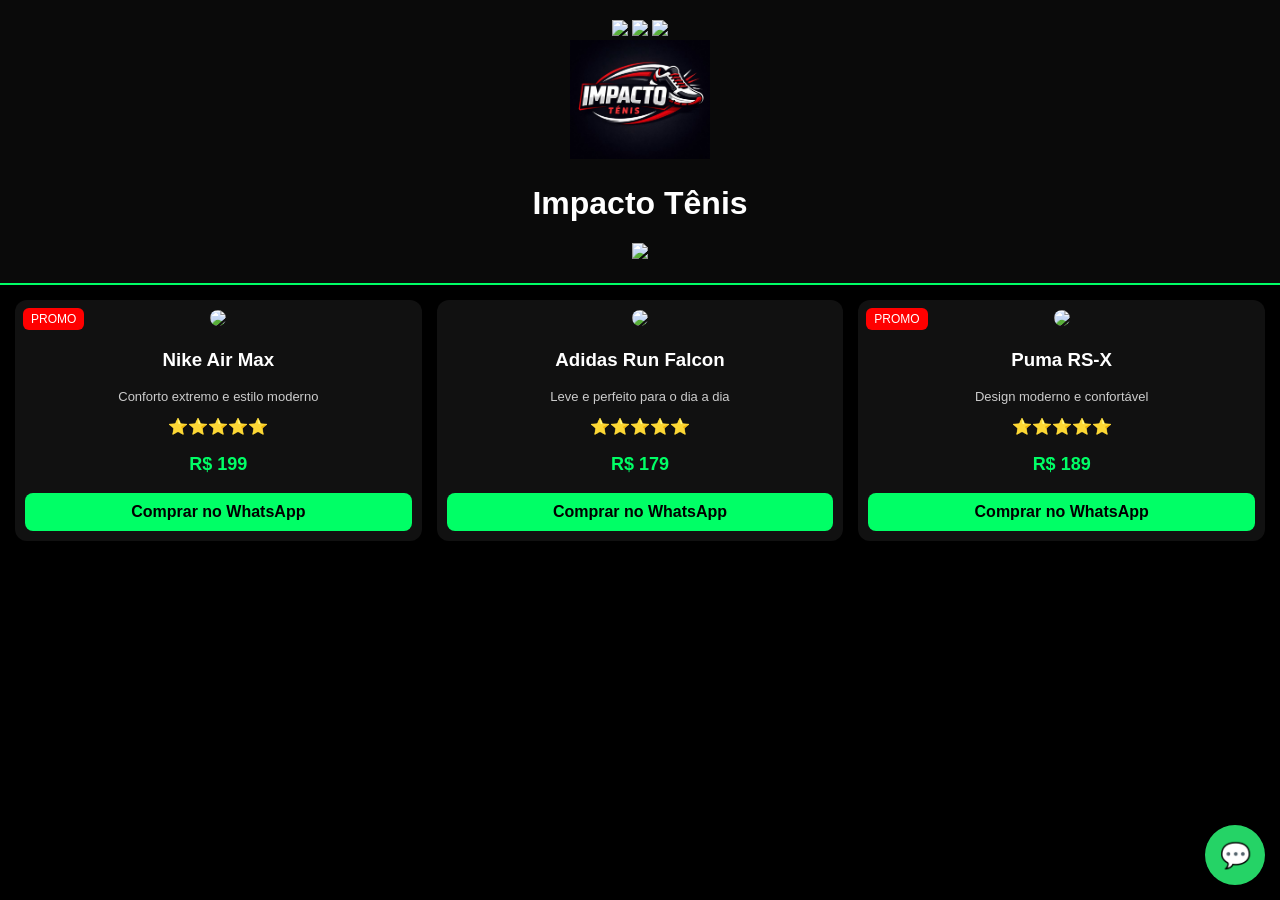
==== index.html @ 0b1a4786 "Update banner to mini-banner with smaller images Replaced the main banner with a mini-banner contain" ====
<!DOCTYPE html>
<html lang="pt-br">
<head>
<meta charset="UTF-8">
<meta name="viewport" content="width=device-width, initial-scale=1.0">
<title>Impacto Tênis</title>

<style>

body{
margin:0;
font-family:Arial;
color:white;
background:#000;
}

/* FUNDO COM TENIS */
body::before{
content:"";
position:fixed;
width:100%;
height:100%;
background:url("https://images.unsplash.com/photo-1542291026-7eec264c27ff?auto=format&fit=crop&w=1000&q=60") center/cover;
opacity:0.08;
z-index:-1;
}

/* TOPO */
header{
text-align:center;
padding:20px;
background:#0a0a0a;
border-bottom:2px solid #00ff66;
}

/* LOGO */
.logo{
width:140px;
}

/* INSTAGRAM */
.insta{
margin-top:10px;
}

.insta img{
width:30px;
}

/* GRID */
.grid{
display:grid;
grid-template-columns:repeat(auto-fit,minmax(180px,1fr));
gap:15px;
padding:15px;
}

/* CARD */
.card{
background:#111;
border-radius:12px;
padding:10px;
text-align:center;
transition:0.3s;
position:relative;
}

.card:hover{
transform:scale(1.05);
}

/* PROMO */
.promo{
position:absolute;
top:8px;
left:8px;
background:red;
padding:4px 8px;
font-size:12px;
border-radius:6px;
}

/* IMG */
.card img{
width:100%;
border-radius:10px;
}

/* TEXTO */
.desc{
font-size:13px;
color:#ccc;
}

.estrelas{
color:gold;
margin:5px 0;
}

.preco{
font-size:18px;
color:#00ff66;
font-weight:bold;
}

/* BOTÃO */
.btn{
display:block;
margin-top:8px;
padding:10px;
background:#00ff66;
color:black;
text-decoration:none;
border-radius:8px;
font-weight:bold;
}

/* WHATSAPP */
.whats{
position:fixed;
bottom:15px;
right:15px;
background:#25D366;
width:60px;
height:60px;
border-radius:50%;
display:flex;
align-items:center;
justify-content:center;
font-size:25px;
text-decoration:none;
}

</style>
</head>

<body>

<header>
<div class="mini-banner">
  <div class="mini-slides">
    <img src="https://images.unsplash.com/photo-1542291026-7eec264c27ff?auto=format&fit=crop&w=800&q=60">
    <img src="https://images.unsplash.com/photo-1600185365483-26d7a4cc7519?auto=format&fit=crop&w=800&q=60">
    <img src="https://images.unsplash.com/photo-1593032465171-8c3b5b2c1d65?auto=format&fit=crop&w=800&q=60">
  </div>
</div>
<img src="logo.png" class="logo">

<h1>Impacto Tênis</h1>

<div class="insta">
<a href="https://instagram.com/edcasaoficial" target="_blank">
<img src="https://cdn-icons-png.flaticon.com/512/2111/2111463.png">
</a>
</div>

</header>

<div class="grid" id="produtos"></div>

<a class="whats" href="https://wa.me/5511979904099" target="_blank">💬</a>

<script>

let lista = [

{
nome:"Nike Air Max",
preco:199,
desc:"Conforto extremo e estilo moderno",
img:"https://images.unsplash.com/photo-1542291026-7eec264c27ff?auto=format&fit=crop&w=500&q=60",
promo:true
},

{
nome:"Adidas Run Falcon",
preco:179,
desc:"Leve e perfeito para o dia a dia",
img:"https://images.unsplash.com/photo-1600185365483-26d7a4cc7519?auto=format&fit=crop&w=500&q=60",
promo:false
},

{
nome:"Puma RS-X",
preco:189,
desc:"Design moderno e confortável",
img:"https://images.unsplash.com/photo-1593032465171-8c3b5b2c1d65?auto=format&fit=crop&w=500&q=60",
promo:true
}

];

let container = document.getElementById("produtos");

function mostrar(){
container.innerHTML="";

lista.forEach(p=>{
container.innerHTML+=`
<div class="card">

${p.promo ? '<div class="promo">PROMO</div>' : ''}

<img src="${p.img}">

<h3>${p.nome}</h3>

<p class="desc">${p.desc}</p>

<div class="estrelas">⭐⭐⭐⭐⭐</div>

<p class="preco">R$ ${p.preco}</p>

<a class="btn" target="_blank"
href="https://wa.me/5511979904099?text=Quero%20esse%20${p.nome}">
Comprar no WhatsApp
</a>

</div>`;
});
}

mostrar();

</script>

</body>
</html>
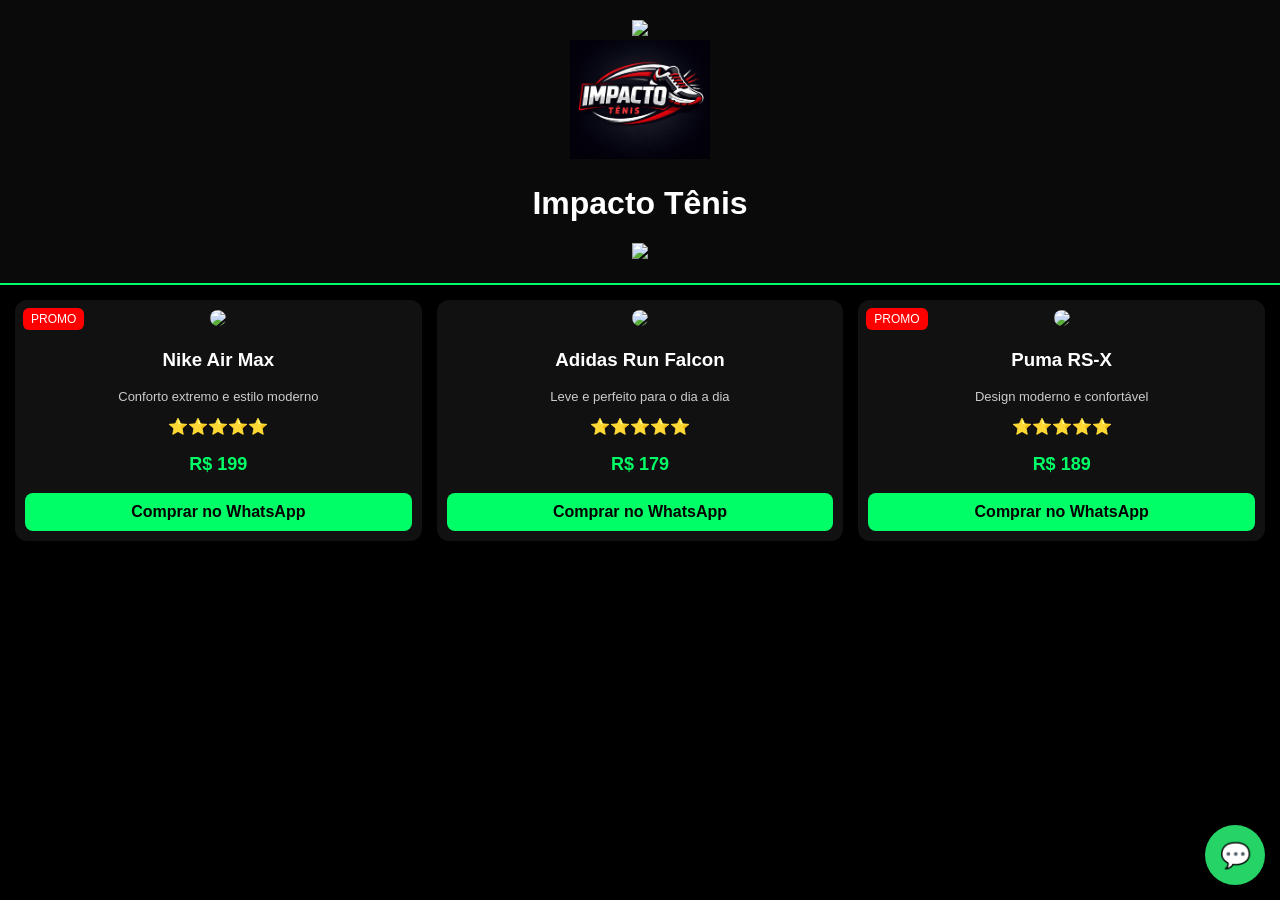
==== commit 5506c56c: "Remove images from mini-slides in index.html Removed two image elements from the mini-slides section" ====
--- a/index.html
+++ b/index.html
@@ -140,8 +140,7 @@
 <div class="mini-banner">
   <div class="mini-slides">
     <img src="https://images.unsplash.com/photo-1542291026-7eec264c27ff?auto=format&fit=crop&w=800&q=60">
-    <img src="https://images.unsplash.com/photo-1600185365483-26d7a4cc7519?auto=format&fit=crop&w=800&q=60">
-    <img src="https://images.unsplash.com/photo-1593032465171-8c3b5b2c1d65?auto=format&fit=crop&w=800&q=60">
+   
   </div>
 </div>
 <img src="logo.png" class="logo">
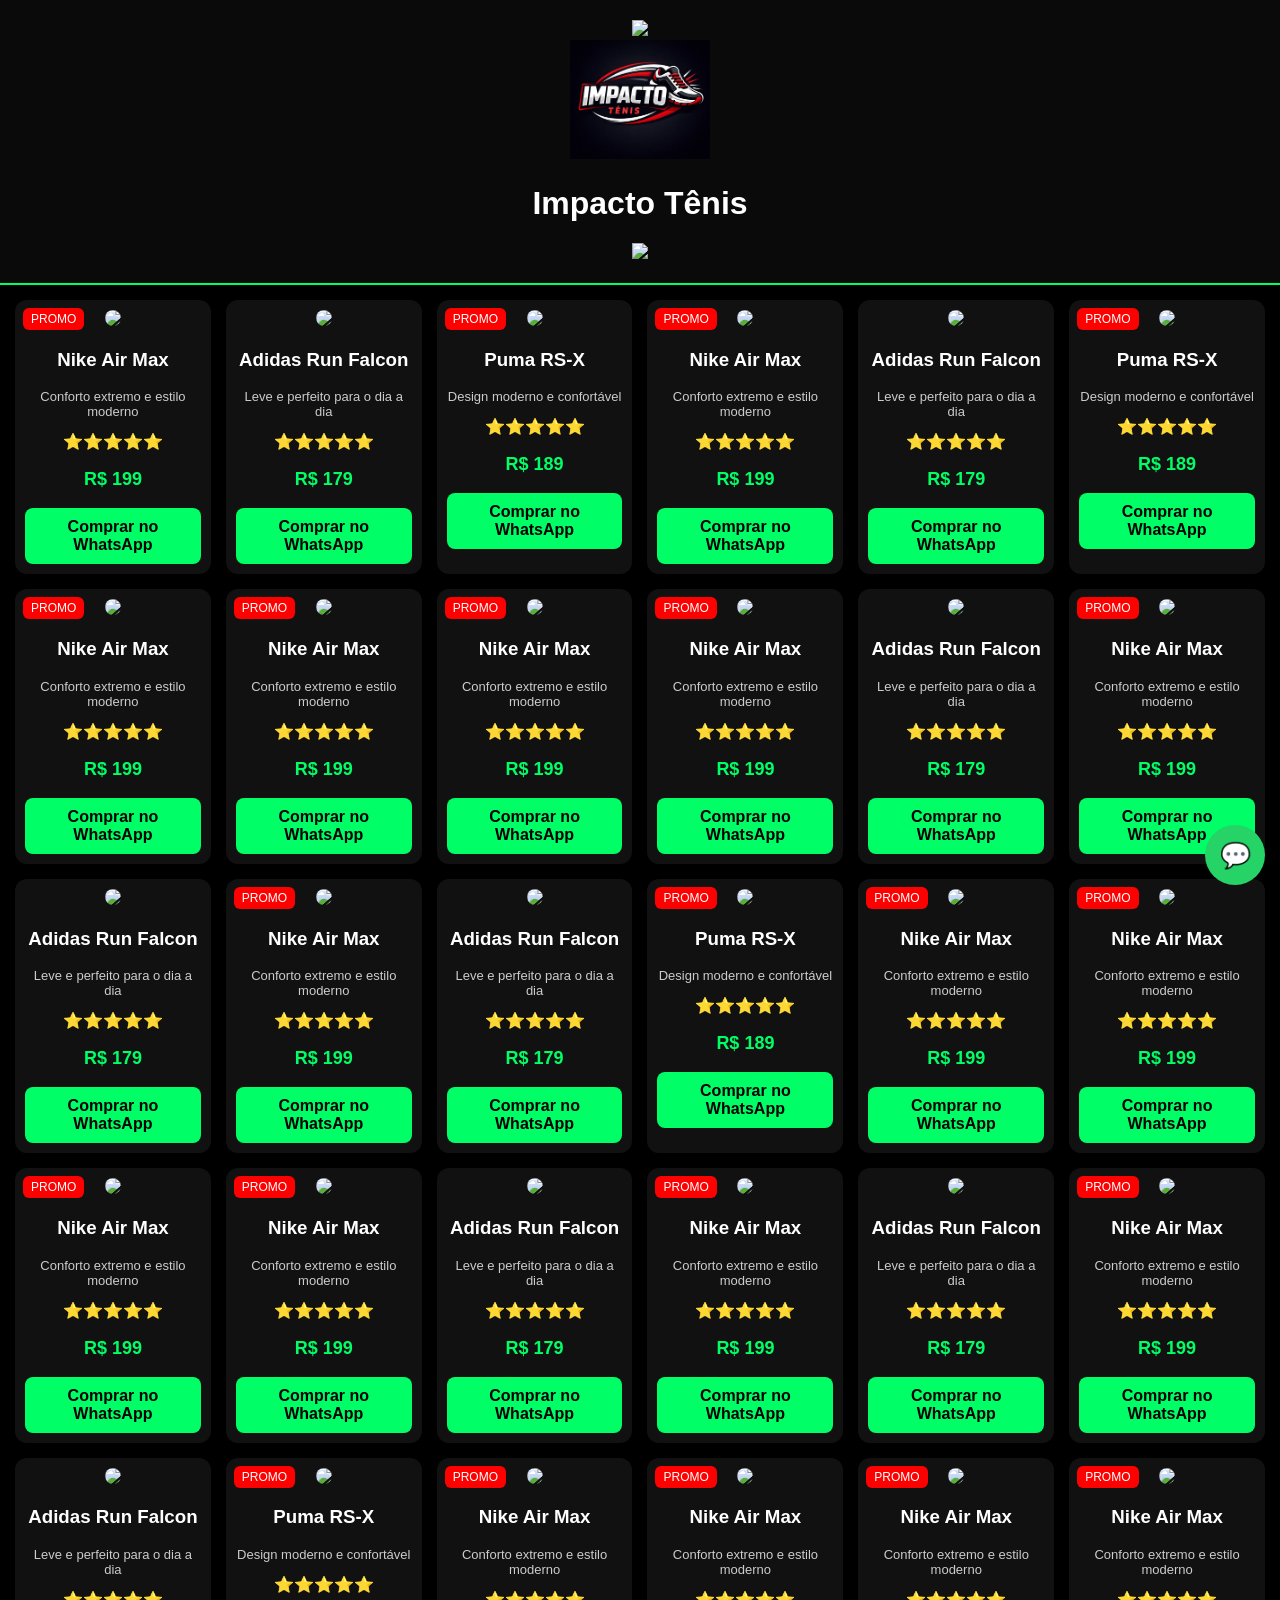
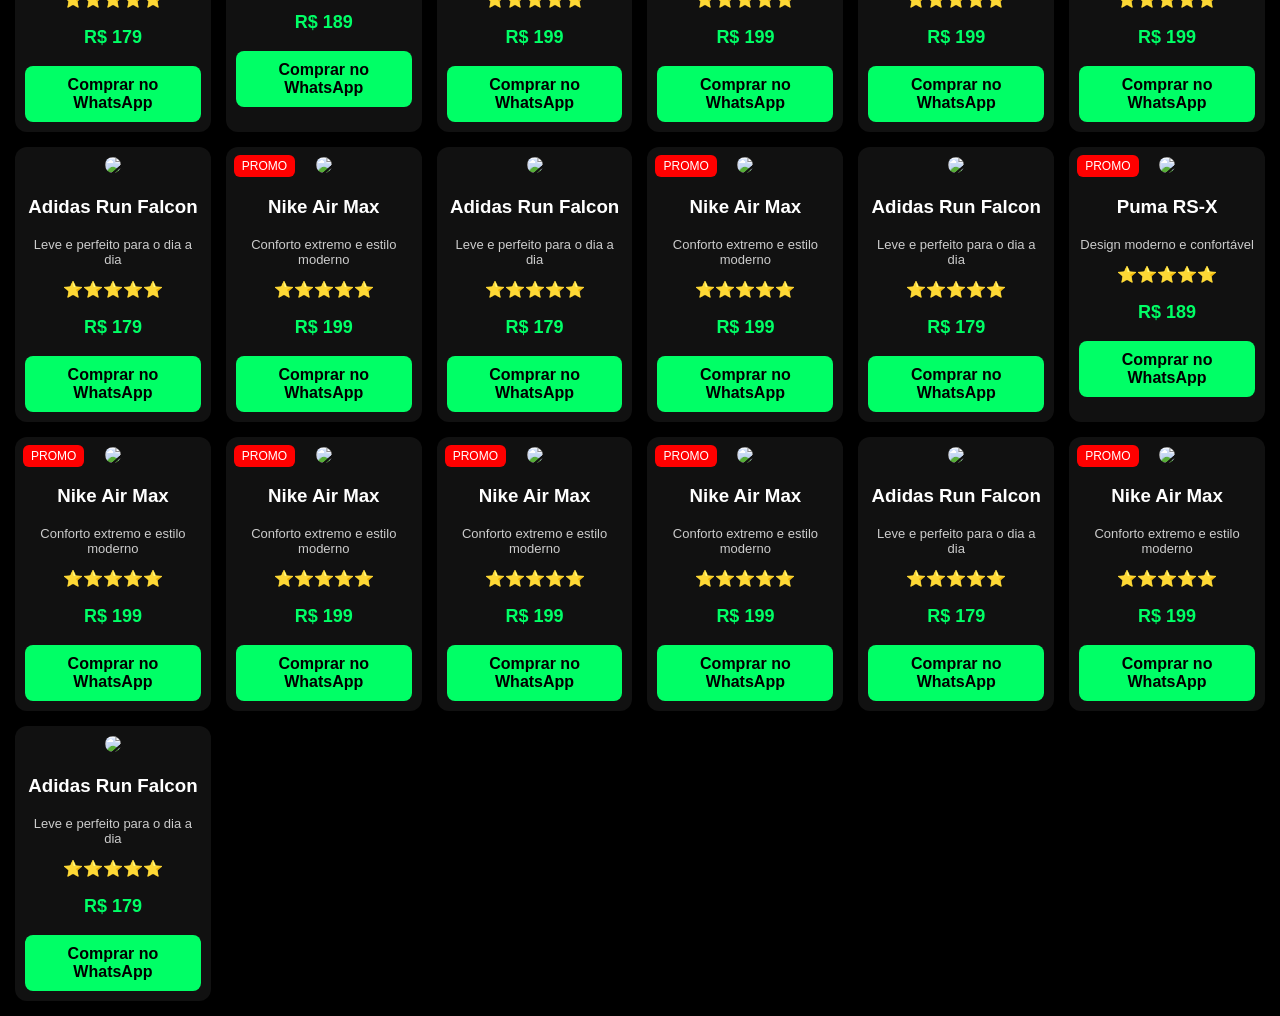
==== commit 3027c2f7: "Add product entries to index.html Added multiple product entries with details including name, price," ====
--- a/index.html
+++ b/index.html
@@ -139,7 +139,7 @@
 <header>
 <div class="mini-banner">
   <div class="mini-slides">
-    <img src="https://images.unsplash.com/photo-1542291026-7eec264c27ff?auto=format&fit=crop&w=800&q=60">
+    <img src="https://encrypted-tbn0.gstatic.com/images?q=tbn:ANd9GcRzHFA0eIzZxKmhaFZwF5v8zHjQCPtJL89_1g&s">
    
   </div>
 </div>
@@ -185,7 +185,327 @@
 desc:"Design moderno e confortável",
 img:"https://images.unsplash.com/photo-1593032465171-8c3b5b2c1d65?auto=format&fit=crop&w=500&q=60",
 promo:true
-}
+},
+
+  {
+nome:"Nike Air Max",
+preco:199,
+desc:"Conforto extremo e estilo moderno",
+img:"https://images.unsplash.com/photo-1542291026-7eec264c27ff?auto=format&fit=crop&w=500&q=60",
+promo:true
+},
+
+{
+nome:"Adidas Run Falcon",
+preco:179,
+desc:"Leve e perfeito para o dia a dia",
+img:"https://images.unsplash.com/photo-1600185365483-26d7a4cc7519?auto=format&fit=crop&w=500&q=60",
+promo:false
+},
+
+{
+nome:"Puma RS-X",
+preco:189,
+desc:"Design moderno e confortável",
+img:"https://images.unsplash.com/photo-1593032465171-8c3b5b2c1d65?auto=format&fit=crop&w=500&q=60",
+promo:true
+},
+
+{
+nome:"Nike Air Max",
+preco:199,
+desc:"Conforto extremo e estilo moderno",
+img:"https://images.unsplash.com/photo-1542291026-7eec264c27ff?auto=format&fit=crop&w=500&q=60",
+promo:true
+},
+
+{
+nome:"Nike Air Max",
+preco:199,
+desc:"Conforto extremo e estilo moderno",
+img:"https://images.unsplash.com/photo-1542291026-7eec264c27ff?auto=format&fit=crop&w=500&q=60",
+promo:true
+},
+
+{
+nome:"Nike Air Max",
+preco:199,
+desc:"Conforto extremo e estilo moderno",
+img:"https://images.unsplash.com/photo-1542291026-7eec264c27ff?auto=format&fit=crop&w=500&q=60",
+promo:true
+},
+
+{
+nome:"Nike Air Max",
+preco:199,
+desc:"Conforto extremo e estilo moderno",
+img:"https://images.unsplash.com/photo-1542291026-7eec264c27ff?auto=format&fit=crop&w=500&q=60",
+promo:true
+},
+
+{
+nome:"Adidas Run Falcon",
+preco:179,
+desc:"Leve e perfeito para o dia a dia",
+img:"https://images.unsplash.com/photo-1600185365483-26d7a4cc7519?auto=format&fit=crop&w=500&q=60",
+promo:false
+},
+
+{
+nome:"Nike Air Max",
+preco:199,
+desc:"Conforto extremo e estilo moderno",
+img:"https://images.unsplash.com/photo-1542291026-7eec264c27ff?auto=format&fit=crop&w=500&q=60",
+promo:true
+},
+
+{
+nome:"Adidas Run Falcon",
+preco:179,
+desc:"Leve e perfeito para o dia a dia",
+img:"https://images.unsplash.com/photo-1600185365483-26d7a4cc7519?auto=format&fit=crop&w=500&q=60",
+promo:false
+},
+
+{
+nome:"Nike Air Max",
+preco:199,
+desc:"Conforto extremo e estilo moderno",
+img:"https://images.unsplash.com/photo-1542291026-7eec264c27ff?auto=format&fit=crop&w=500&q=60",
+promo:true
+},
+
+{
+nome:"Adidas Run Falcon",
+preco:179,
+desc:"Leve e perfeito para o dia a dia",
+img:"https://images.unsplash.com/photo-1600185365483-26d7a4cc7519?auto=format&fit=crop&w=500&q=60",
+promo:false
+},
+
+{
+nome:"Puma RS-X",
+preco:189,
+desc:"Design moderno e confortável",
+img:"https://images.unsplash.com/photo-1593032465171-8c3b5b2c1d65?auto=format&fit=crop&w=500&q=60",
+promo:true
+},
+
+{
+nome:"Nike Air Max",
+preco:199,
+desc:"Conforto extremo e estilo moderno",
+img:"https://images.unsplash.com/photo-1542291026-7eec264c27ff?auto=format&fit=crop&w=500&q=60",
+promo:true
+},
+
+{
+nome:"Nike Air Max",
+preco:199,
+desc:"Conforto extremo e estilo moderno",
+img:"https://images.unsplash.com/photo-1542291026-7eec264c27ff?auto=format&fit=crop&w=500&q=60",
+promo:true
+},
+
+{
+nome:"Nike Air Max",
+preco:199,
+desc:"Conforto extremo e estilo moderno",
+img:"https://images.unsplash.com/photo-1542291026-7eec264c27ff?auto=format&fit=crop&w=500&q=60",
+promo:true
+},
+
+{
+nome:"Nike Air Max",
+preco:199,
+desc:"Conforto extremo e estilo moderno",
+img:"https://images.unsplash.com/photo-1542291026-7eec264c27ff?auto=format&fit=crop&w=500&q=60",
+promo:true
+},
+
+{
+nome:"Adidas Run Falcon",
+preco:179,
+desc:"Leve e perfeito para o dia a dia",
+img:"https://images.unsplash.com/photo-1600185365483-26d7a4cc7519?auto=format&fit=crop&w=500&q=60",
+promo:false
+},
+
+{
+nome:"Nike Air Max",
+preco:199,
+desc:"Conforto extremo e estilo moderno",
+img:"https://images.unsplash.com/photo-1542291026-7eec264c27ff?auto=format&fit=crop&w=500&q=60",
+promo:true
+},
+
+{
+nome:"Adidas Run Falcon",
+preco:179,
+desc:"Leve e perfeito para o dia a dia",
+img:"https://images.unsplash.com/photo-1600185365483-26d7a4cc7519?auto=format&fit=crop&w=500&q=60",
+promo:false
+},
+
+{
+nome:"Nike Air Max",
+preco:199,
+desc:"Conforto extremo e estilo moderno",
+img:"https://images.unsplash.com/photo-1542291026-7eec264c27ff?auto=format&fit=crop&w=500&q=60",
+promo:true
+},
+
+{
+nome:"Adidas Run Falcon",
+preco:179,
+desc:"Leve e perfeito para o dia a dia",
+img:"https://images.unsplash.com/photo-1600185365483-26d7a4cc7519?auto=format&fit=crop&w=500&q=60",
+promo:false
+},
+
+{
+nome:"Puma RS-X",
+preco:189,
+desc:"Design moderno e confortável",
+img:"https://images.unsplash.com/photo-1593032465171-8c3b5b2c1d65?auto=format&fit=crop&w=500&q=60",
+promo:true
+},
+
+{
+nome:"Nike Air Max",
+preco:199,
+desc:"Conforto extremo e estilo moderno",
+img:"https://images.unsplash.com/photo-1542291026-7eec264c27ff?auto=format&fit=crop&w=500&q=60",
+promo:true
+},
+
+{
+nome:"Nike Air Max",
+preco:199,
+desc:"Conforto extremo e estilo moderno",
+img:"https://images.unsplash.com/photo-1542291026-7eec264c27ff?auto=format&fit=crop&w=500&q=60",
+promo:true
+},
+
+{
+nome:"Nike Air Max",
+preco:199,
+desc:"Conforto extremo e estilo moderno",
+img:"https://images.unsplash.com/photo-1542291026-7eec264c27ff?auto=format&fit=crop&w=500&q=60",
+promo:true
+},
+
+{
+nome:"Nike Air Max",
+preco:199,
+desc:"Conforto extremo e estilo moderno",
+img:"https://images.unsplash.com/photo-1542291026-7eec264c27ff?auto=format&fit=crop&w=500&q=60",
+promo:true
+},
+
+{
+nome:"Adidas Run Falcon",
+preco:179,
+desc:"Leve e perfeito para o dia a dia",
+img:"https://images.unsplash.com/photo-1600185365483-26d7a4cc7519?auto=format&fit=crop&w=500&q=60",
+promo:false
+},
+
+{
+nome:"Nike Air Max",
+preco:199,
+desc:"Conforto extremo e estilo moderno",
+img:"https://images.unsplash.com/photo-1542291026-7eec264c27ff?auto=format&fit=crop&w=500&q=60",
+promo:true
+},
+
+{
+nome:"Adidas Run Falcon",
+preco:179,
+desc:"Leve e perfeito para o dia a dia",
+img:"https://images.unsplash.com/photo-1600185365483-26d7a4cc7519?auto=format&fit=crop&w=500&q=60",
+promo:false
+},
+
+{
+nome:"Nike Air Max",
+preco:199,
+desc:"Conforto extremo e estilo moderno",
+img:"https://images.unsplash.com/photo-1542291026-7eec264c27ff?auto=format&fit=crop&w=500&q=60",
+promo:true
+},
+
+{
+nome:"Adidas Run Falcon",
+preco:179,
+desc:"Leve e perfeito para o dia a dia",
+img:"https://images.unsplash.com/photo-1600185365483-26d7a4cc7519?auto=format&fit=crop&w=500&q=60",
+promo:false
+},
+
+{
+nome:"Puma RS-X",
+preco:189,
+desc:"Design moderno e confortável",
+img:"https://images.unsplash.com/photo-1593032465171-8c3b5b2c1d65?auto=format&fit=crop&w=500&q=60",
+promo:true
+},
+
+{
+nome:"Nike Air Max",
+preco:199,
+desc:"Conforto extremo e estilo moderno",
+img:"https://images.unsplash.com/photo-1542291026-7eec264c27ff?auto=format&fit=crop&w=500&q=60",
+promo:true
+},
+
+{
+nome:"Nike Air Max",
+preco:199,
+desc:"Conforto extremo e estilo moderno",
+img:"https://images.unsplash.com/photo-1542291026-7eec264c27ff?auto=format&fit=crop&w=500&q=60",
+promo:true
+},
+
+{
+nome:"Nike Air Max",
+preco:199,
+desc:"Conforto extremo e estilo moderno",
+img:"https://images.unsplash.com/photo-1542291026-7eec264c27ff?auto=format&fit=crop&w=500&q=60",
+promo:true
+},
+
+{
+nome:"Nike Air Max",
+preco:199,
+desc:"Conforto extremo e estilo moderno",
+img:"https://images.unsplash.com/photo-1542291026-7eec264c27ff?auto=format&fit=crop&w=500&q=60",
+promo:true
+},
+
+{
+nome:"Adidas Run Falcon",
+preco:179,
+desc:"Leve e perfeito para o dia a dia",
+img:"https://images.unsplash.com/photo-1600185365483-26d7a4cc7519?auto=format&fit=crop&w=500&q=60",
+promo:false
+},
+
+{
+nome:"Nike Air Max",
+preco:199,
+desc:"Conforto extremo e estilo moderno",
+img:"https://images.unsplash.com/photo-1542291026-7eec264c27ff?auto=format&fit=crop&w=500&q=60",
+promo:true
+},
+
+{
+nome:"Adidas Run Falcon",
+preco:179,
+desc:"Leve e perfeito para o dia a dia",
+img:"https://images.unsplash.com/photo-1600185365483-26d7a4cc7519?auto=format&fit=crop&w=500&q=60",
+promo:false
+},
 
 ];
 
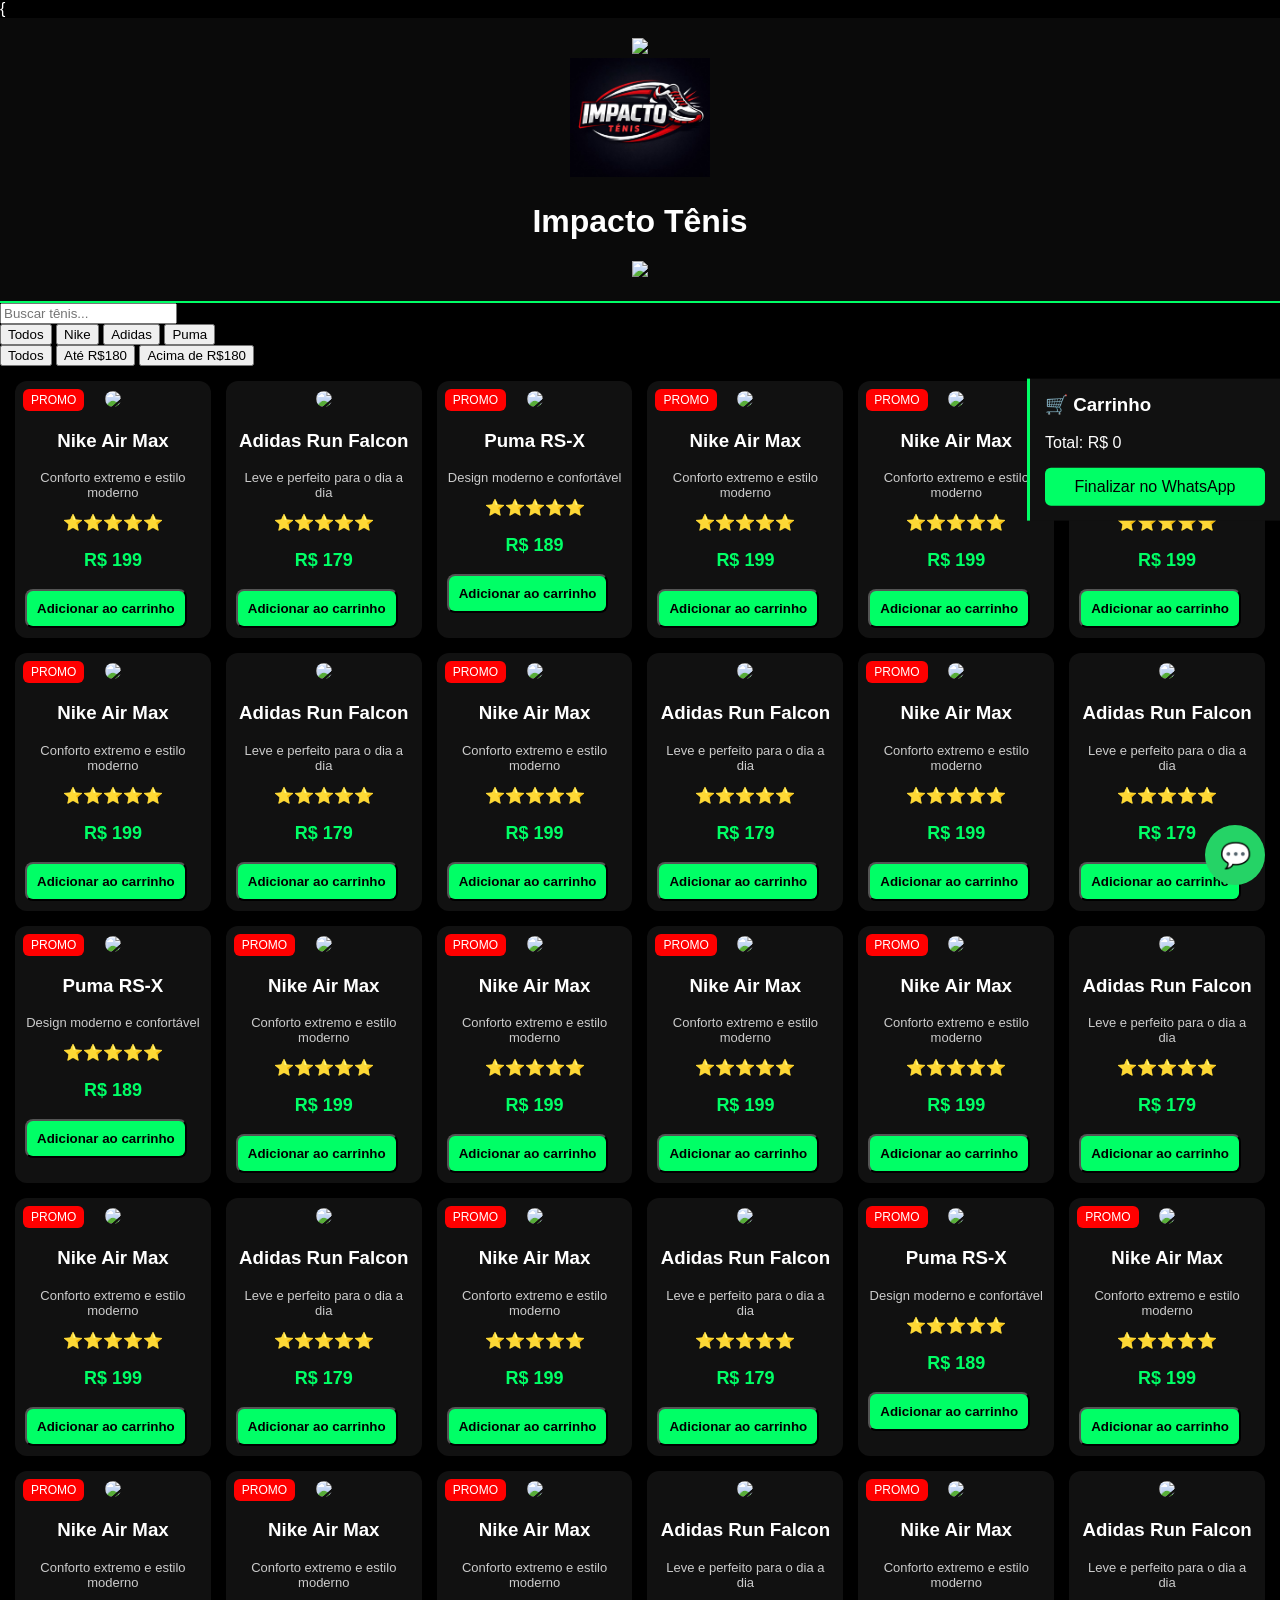
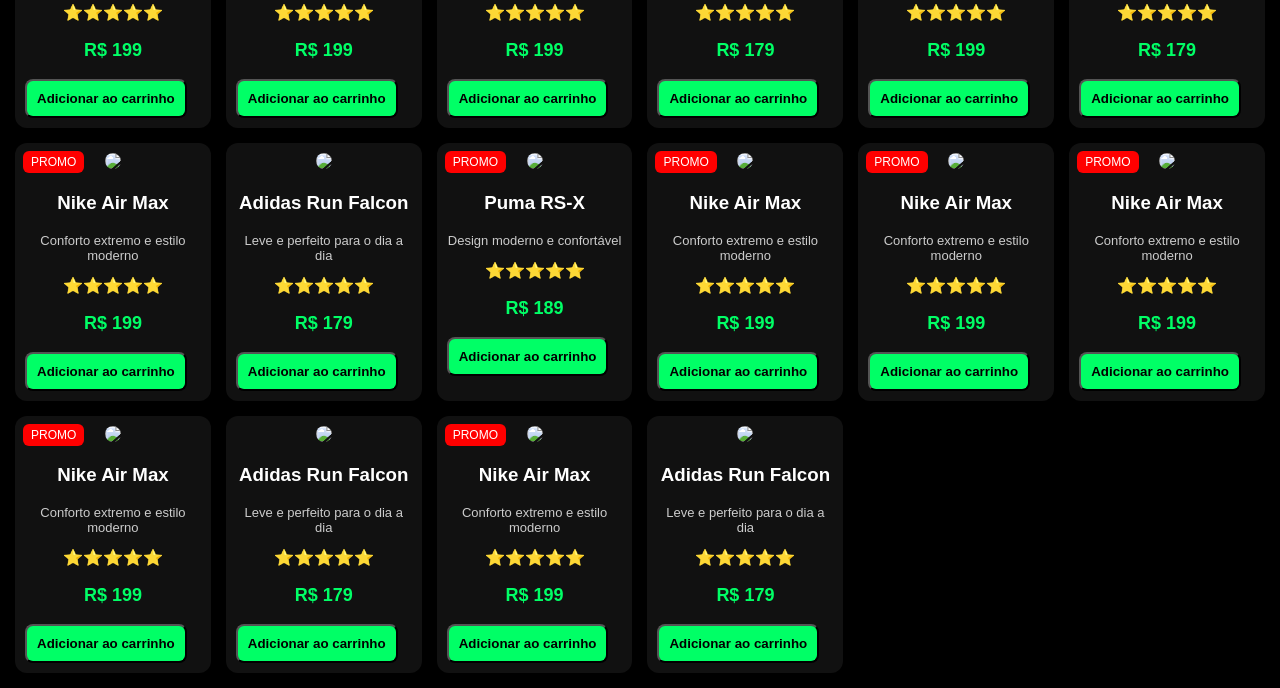
==== commit f38fc92b: "Add shopping cart functionality to index.html" ====
--- a/index.html
+++ b/index.html
@@ -6,7 +6,81 @@
 <title>Impacto Tênis</title>
 
 <style>
-
+.carrinho{
+position:fixed;
+top:50%;
+right:0;
+transform:translateY(-50%);
+background:#111;
+padding:15px;
+width:220px;
+border-left:3px solid #00ff66;
+}
+
+.carrinho h3{
+margin-top:0;
+}
+
+.item{
+display:flex;
+justify-content:space-between;
+font-size:14px;
+margin:5px 0;
+}
+
+.item button{
+background:red;
+border:none;
+color:white;
+cursor:pointer;
+}
+
+#finalizar{
+display:block;
+margin-top:10px;
+background:#00ff66;
+color:black;
+padding:10px;
+text-align:center;
+text-decoration:none;
+border-radius:6px;
+}
+⚙️ JAVASCRIPT (cola no final do <script>)
+let carrinho = [];
+
+function adicionar(nome, preco){
+carrinho.push({nome, preco});
+atualizarCarrinho();
+}
+
+function remover(index){
+carrinho.splice(index,1);
+atualizarCarrinho();
+}
+
+function atualizarCarrinho(){
+let itens = document.getElementById("itens");
+let total = 0;
+
+itens.innerHTML = "";
+
+carrinho.forEach((p,i)=>{
+total += p.preco;
+
+itens.innerHTML += `
+<div class="item">
+${p.nome} - R$ ${p.preco}
+<button onclick="remover(${i})">X</button>
+</div>
+`;
+});
+
+document.getElementById("total").innerText = total;
+
+let texto = carrinho.map(p=>p.nome).join(", ");
+document.getElementById("finalizar").href =
+`https://wa.me/5511979904099?text=Quero comprar: ${texto} - Total R$ ${total}`;
+}
 body{
 margin:0;
 font-family:Arial;
@@ -133,16 +207,20 @@
 
 </style>
 </head>
+{
+
+<header>
 
 <body>
-
-<header>
+  <div class="bolinhas" id="bolinhas"></div>
+
+</div>
 <div class="mini-banner">
   <div class="mini-slides">
     <img src="https://encrypted-tbn0.gstatic.com/images?q=tbn:ANd9GcRzHFA0eIzZxKmhaFZwF5v8zHjQCPtJL89_1g&s">
-   
   </div>
 </div>
+
 <img src="logo.png" class="logo">
 
 <h1>Impacto Tênis</h1>
@@ -155,13 +233,80 @@
 
 </header>
 
+<div class="filtros">
+
+<input type="text" id="busca" placeholder="Buscar tênis...">
+
+<div class="botoes">
+<button onclick="setMarca('todos')" id="btn-todos">Todos</button>
+<button onclick="setMarca('nike')" id="btn-nike">Nike</button>
+<button onclick="setMarca('adidas')" id="btn-adidas">Adidas</button>
+<button onclick="setMarca('puma')" id="btn-puma">Puma</button>
+</div>
+
+<div class="botoes">
+<button onclick="setPreco('todos')">Todos</button>
+<button onclick="setPreco('barato')">Até R$180</button>
+<button onclick="setPreco('caro')">Acima de R$180</button>
+</div>
+
+</div>
+
 <div class="grid" id="produtos"></div>
 
 <a class="whats" href="https://wa.me/5511979904099" target="_blank">💬</a>
 
 <script>
+let marcaSelecionada = "todos";
+let precoSelecionado = "todos";
+
+/* BUSCA */
+document.getElementById("busca").addEventListener("keyup", aplicarFiltros);
+
+function setMarca(m){
+marcaSelecionada = m;
+destacarBotao(m);
+aplicarFiltros();
+}
+
+function setPreco(p){
+precoSelecionado = p;
+aplicarFiltros();
+}
+
+function destacarBotao(marca){
+document.querySelectorAll(".botoes button").forEach(btn=>{
+btn.classList.remove("ativo");
+});
+
+let btn = document.getElementById("btn-" + marca);
+if(btn) btn.classList.add("ativo");
+}
+
+function aplicarFiltros(){
+
+let valor = document.getElementById("busca").value.toLowerCase();
+
+let filtrado = lista.filter(p=>{
+
+let okNome = p.nome.toLowerCase().includes(valor);
+
+let okMarca = marcaSelecionada === "todos" || p.marca === marcaSelecionada;
+
+let okPreco =
+precoSelecionado === "todos" ||
+(precoSelecionado === "barato" && p.preco <= 180) ||
+(precoSelecionado === "caro" && p.preco > 180);
+
+return okNome && okMarca && okPreco;
+
+});
+
+mostrar(filtrado);
+}
 
 let lista = [
+
 
 {
 nome:"Nike Air Max",
@@ -187,7 +332,63 @@
 promo:true
 },
 
-  {
+{
+nome:"Nike Air Max",
+preco:199,
+desc:"Conforto extremo e estilo moderno",
+img:"https://images.unsplash.com/photo-1542291026-7eec264c27ff?auto=format&fit=crop&w=500&q=60",
+promo:true
+},
+
+{
+nome:"Nike Air Max",
+preco:199,
+desc:"Conforto extremo e estilo moderno",
+img:"https://images.unsplash.com/photo-1542291026-7eec264c27ff?auto=format&fit=crop&w=500&q=60",
+promo:true
+},
+
+{
+nome:"Nike Air Max",
+preco:199,
+desc:"Conforto extremo e estilo moderno",
+img:"https://images.unsplash.com/photo-1542291026-7eec264c27ff?auto=format&fit=crop&w=500&q=60",
+promo:true
+},
+
+{
+nome:"Nike Air Max",
+preco:199,
+desc:"Conforto extremo e estilo moderno",
+img:"https://images.unsplash.com/photo-1542291026-7eec264c27ff?auto=format&fit=crop&w=500&q=60",
+promo:true
+},
+
+{
+nome:"Adidas Run Falcon",
+preco:179,
+desc:"Leve e perfeito para o dia a dia",
+img:"https://images.unsplash.com/photo-1600185365483-26d7a4cc7519?auto=format&fit=crop&w=500&q=60",
+promo:false
+},
+
+{
+nome:"Nike Air Max",
+preco:199,
+desc:"Conforto extremo e estilo moderno",
+img:"https://images.unsplash.com/photo-1542291026-7eec264c27ff?auto=format&fit=crop&w=500&q=60",
+promo:true
+},
+
+{
+nome:"Adidas Run Falcon",
+preco:179,
+desc:"Leve e perfeito para o dia a dia",
+img:"https://images.unsplash.com/photo-1600185365483-26d7a4cc7519?auto=format&fit=crop&w=500&q=60",
+promo:false
+},
+
+{
 nome:"Nike Air Max",
 preco:199,
 desc:"Conforto extremo e estilo moderno",
@@ -427,87 +628,8 @@
 promo:false
 },
 
-{
-nome:"Nike Air Max",
-preco:199,
-desc:"Conforto extremo e estilo moderno",
-img:"https://images.unsplash.com/photo-1542291026-7eec264c27ff?auto=format&fit=crop&w=500&q=60",
-promo:true
-},
-
-{
-nome:"Adidas Run Falcon",
-preco:179,
-desc:"Leve e perfeito para o dia a dia",
-img:"https://images.unsplash.com/photo-1600185365483-26d7a4cc7519?auto=format&fit=crop&w=500&q=60",
-promo:false
-},
-
-{
-nome:"Puma RS-X",
-preco:189,
-desc:"Design moderno e confortável",
-img:"https://images.unsplash.com/photo-1593032465171-8c3b5b2c1d65?auto=format&fit=crop&w=500&q=60",
-promo:true
-},
-
-{
-nome:"Nike Air Max",
-preco:199,
-desc:"Conforto extremo e estilo moderno",
-img:"https://images.unsplash.com/photo-1542291026-7eec264c27ff?auto=format&fit=crop&w=500&q=60",
-promo:true
-},
-
-{
-nome:"Nike Air Max",
-preco:199,
-desc:"Conforto extremo e estilo moderno",
-img:"https://images.unsplash.com/photo-1542291026-7eec264c27ff?auto=format&fit=crop&w=500&q=60",
-promo:true
-},
-
-{
-nome:"Nike Air Max",
-preco:199,
-desc:"Conforto extremo e estilo moderno",
-img:"https://images.unsplash.com/photo-1542291026-7eec264c27ff?auto=format&fit=crop&w=500&q=60",
-promo:true
-},
-
-{
-nome:"Nike Air Max",
-preco:199,
-desc:"Conforto extremo e estilo moderno",
-img:"https://images.unsplash.com/photo-1542291026-7eec264c27ff?auto=format&fit=crop&w=500&q=60",
-promo:true
-},
-
-{
-nome:"Adidas Run Falcon",
-preco:179,
-desc:"Leve e perfeito para o dia a dia",
-img:"https://images.unsplash.com/photo-1600185365483-26d7a4cc7519?auto=format&fit=crop&w=500&q=60",
-promo:false
-},
-
-{
-nome:"Nike Air Max",
-preco:199,
-desc:"Conforto extremo e estilo moderno",
-img:"https://images.unsplash.com/photo-1542291026-7eec264c27ff?auto=format&fit=crop&w=500&q=60",
-promo:true
-},
-
-{
-nome:"Adidas Run Falcon",
-preco:179,
-desc:"Leve e perfeito para o dia a dia",
-img:"https://images.unsplash.com/photo-1600185365483-26d7a4cc7519?auto=format&fit=crop&w=500&q=60",
-promo:false
-},
-
 ];
+
 
 let container = document.getElementById("produtos");
 
@@ -530,9 +652,10 @@
 
 <p class="preco">R$ ${p.preco}</p>
 
-<a class="btn" target="_blank"
-href="https://wa.me/5511979904099?text=Quero%20esse%20${p.nome}">
-Comprar no WhatsApp
+<button class="btn" onclick="adicionar('${p.nome}', ${p.preco})">
+Adicionar ao carrinho
+</button>
+
 </a>
 
 </div>`;
@@ -541,7 +664,16 @@
 
 mostrar();
 
+
 </script>
 
+<div class="carrinho" id="carrinho">
+<h3>🛒 Carrinho</h3>
+<div id="itens"></div>
+<p>Total: R$ <span id="total">0</span></p>
+<a id="finalizar" target="_blank">Finalizar no WhatsApp</a>
+</div>
+
+<script src="script.js"></script>
 </body>
 </html>
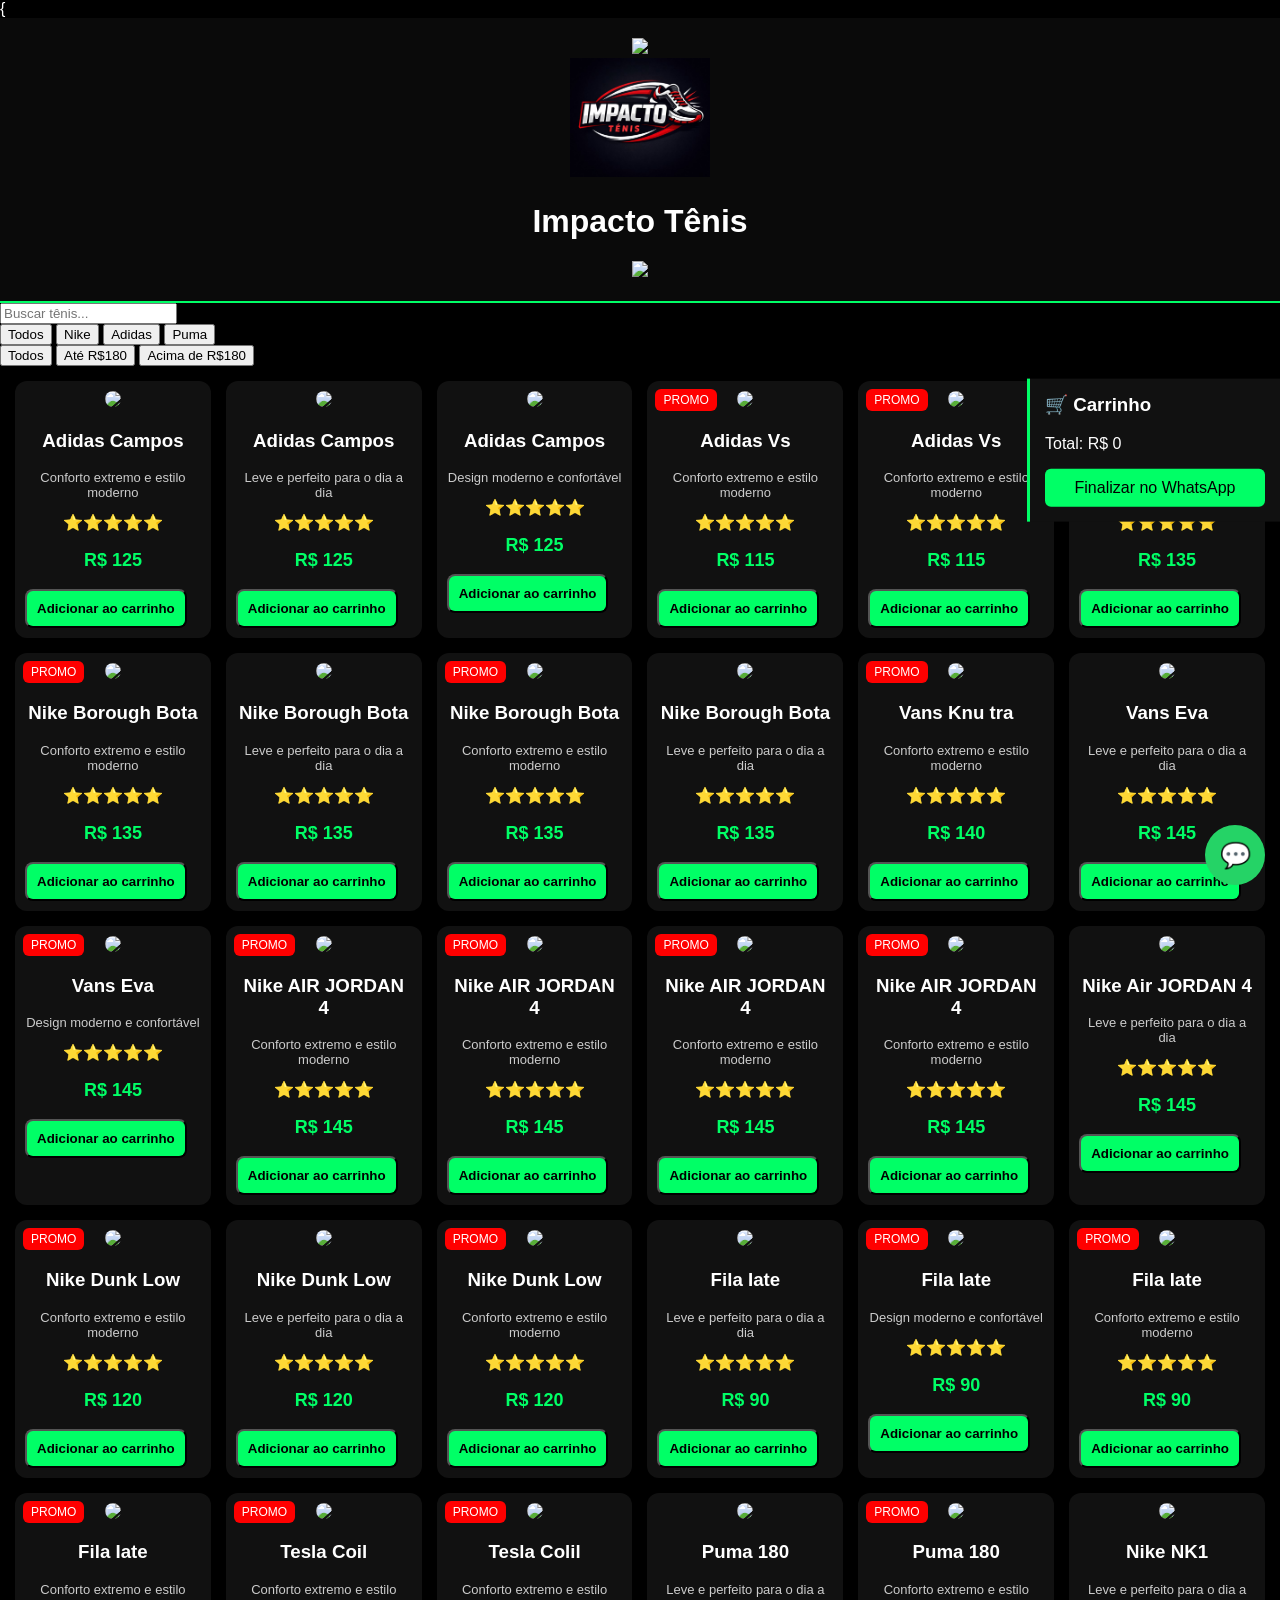
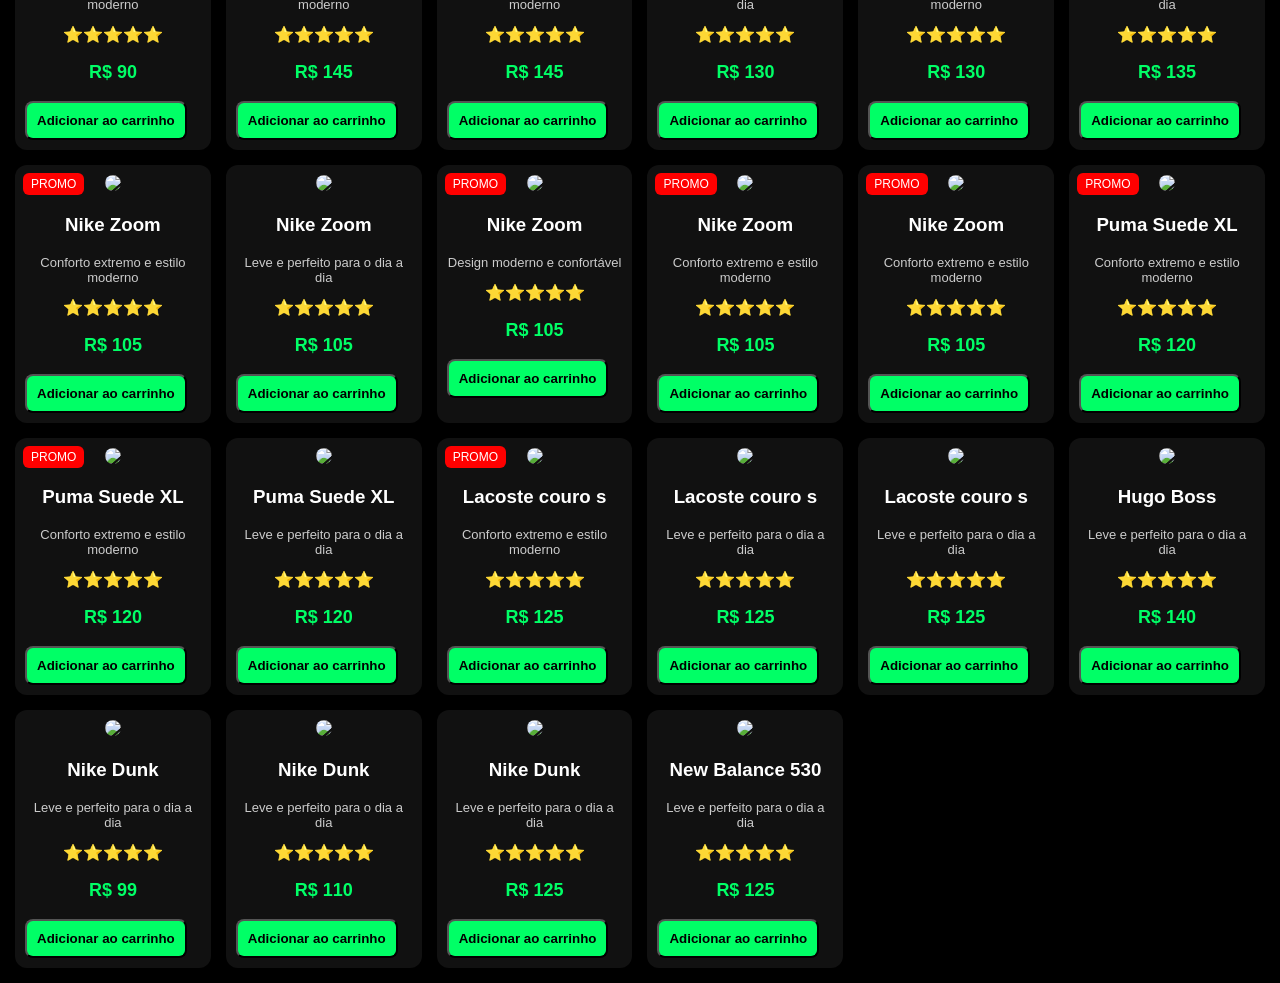
==== commit f315c468: "Update product list with new items and images" ====
--- a/index.html
+++ b/index.html
@@ -309,322 +309,373 @@
 
 
 {
-nome:"Nike Air Max",
-preco:199,
-desc:"Conforto extremo e estilo moderno",
-img:"https://images.unsplash.com/photo-1542291026-7eec264c27ff?auto=format&fit=crop&w=500&q=60",
-promo:true
-},
-
-{
-nome:"Adidas Run Falcon",
-preco:179,
-desc:"Leve e perfeito para o dia a dia",
-img:"https://images.unsplash.com/photo-1600185365483-26d7a4cc7519?auto=format&fit=crop&w=500&q=60",
-promo:false
-},
-
-{
-nome:"Puma RS-X",
-preco:189,
+nome:"Adidas Campos",
+preco:125,
+desc:"Conforto extremo e estilo moderno",
+img:"https://m.media-amazon.com/images/I/715oX9kchsL._AC_SY675_.jpg",
+promo:false
+},
+
+{
+nome:"Adidas Campos",
+preco:125,
+desc:"Leve e perfeito para o dia a dia",
+img:"https://m.media-amazon.com/images/I/71+kPLaldgL._AC_SY675_.jpg",
+promo:false
+},
+
+{
+nome:"Adidas Campos",
+preco:125,
 desc:"Design moderno e confortável",
-img:"https://images.unsplash.com/photo-1593032465171-8c3b5b2c1d65?auto=format&fit=crop&w=500&q=60",
-promo:true
-},
-
-{
-nome:"Nike Air Max",
-preco:199,
-desc:"Conforto extremo e estilo moderno",
-img:"https://images.unsplash.com/photo-1542291026-7eec264c27ff?auto=format&fit=crop&w=500&q=60",
-promo:true
-},
-
-{
-nome:"Nike Air Max",
-preco:199,
-desc:"Conforto extremo e estilo moderno",
-img:"https://images.unsplash.com/photo-1542291026-7eec264c27ff?auto=format&fit=crop&w=500&q=60",
-promo:true
-},
-
-{
-nome:"Nike Air Max",
-preco:199,
-desc:"Conforto extremo e estilo moderno",
-img:"https://images.unsplash.com/photo-1542291026-7eec264c27ff?auto=format&fit=crop&w=500&q=60",
-promo:true
-},
-
-{
-nome:"Nike Air Max",
-preco:199,
-desc:"Conforto extremo e estilo moderno",
-img:"https://images.unsplash.com/photo-1542291026-7eec264c27ff?auto=format&fit=crop&w=500&q=60",
-promo:true
-},
-
-{
-nome:"Adidas Run Falcon",
-preco:179,
-desc:"Leve e perfeito para o dia a dia",
-img:"https://images.unsplash.com/photo-1600185365483-26d7a4cc7519?auto=format&fit=crop&w=500&q=60",
-promo:false
-},
-
-{
-nome:"Nike Air Max",
-preco:199,
-desc:"Conforto extremo e estilo moderno",
-img:"https://images.unsplash.com/photo-1542291026-7eec264c27ff?auto=format&fit=crop&w=500&q=60",
-promo:true
-},
-
-{
-nome:"Adidas Run Falcon",
-preco:179,
-desc:"Leve e perfeito para o dia a dia",
-img:"https://images.unsplash.com/photo-1600185365483-26d7a4cc7519?auto=format&fit=crop&w=500&q=60",
-promo:false
-},
-
-{
-nome:"Nike Air Max",
-preco:199,
-desc:"Conforto extremo e estilo moderno",
-img:"https://images.unsplash.com/photo-1542291026-7eec264c27ff?auto=format&fit=crop&w=500&q=60",
-promo:true
-},
-
-{
-nome:"Adidas Run Falcon",
-preco:179,
-desc:"Leve e perfeito para o dia a dia",
-img:"https://images.unsplash.com/photo-1600185365483-26d7a4cc7519?auto=format&fit=crop&w=500&q=60",
-promo:false
-},
-
-{
-nome:"Puma RS-X",
-preco:189,
+img:"https://assets.adidas.com/images/h_2000,f_auto,q_auto,fl_lossy,c_fill,g_auto/e7307415d2334e418245296b19d2e899_9366/Tenis_Campus_00s_Cinza_JK3369_04_standard.jpg",
+promo:false
+},
+
+{
+nome:"Adidas Vs",
+preco:115,
+desc:"Conforto extremo e estilo moderno",
+img:"https://imgcentauro-a.akamaihd.net/660x660/98140451A9.jpg",
+promo:true
+},
+
+{
+nome:"Adidas Vs",
+preco:115,
+desc:"Conforto extremo e estilo moderno",
+img:"https://imgcentauro-a.akamaihd.net/660x660/98353662A10.jpg",
+promo:true
+},
+
+{
+nome:"Nike Borough Bota",
+preco:135,
+desc:"Conforto extremo e estilo moderno",
+img:"https://mundialcalcados.vtexassets.com/arquivos/ids/6292453-700-auto/foto1.jpg?v=638941969487370000",
+promo:true
+},
+
+{
+nome:"Nike Borough Bota",
+preco:135,
+desc:"Conforto extremo e estilo moderno",
+img:"https://images.tcdn.com.br/img/img_prod/1111144/tnis_nike_court_borough_mid_2_preto_rosa_feminino_1_20250909091300_f6b3898769b7.jpg",
+promo:true
+},
+
+{
+nome:"Nike Borough Bota",
+preco:135,
+desc:"Leve e perfeito para o dia a dia",
+img:"https://xcdn.next.co.uk/common/items/default/default/itemimages/3_4Ratio/product/lge/W30230s.jpg?im=Resize,width=750",
+promo:false
+},
+
+{
+nome:"Nike Borough Bota",
+preco:135,
+desc:"Conforto extremo e estilo moderno",
+img:"https://encrypted-tbn0.gstatic.com/images?q=tbn:ANd9GcTpYJlcql4www8LY9_Rf7dgnNKwVZjrSxvwCw&s",
+promo:true
+},
+
+{
+nome:"Nike Borough Bota",
+preco:135,
+desc:"Leve e perfeito para o dia a dia",
+img:"https://encrypted-tbn0.gstatic.com/images?q=tbn:ANd9GcTCCTlwX8BVEsIOaNgZorMmh3z2j5YBaZQspg&s",
+promo:false
+},
+
+{
+nome:"Vans Knu tra",
+preco:140,
+desc:"Conforto extremo e estilo moderno",
+img:"https://secure-static.vans.com.br/medias/sys_master/vans/vans/h2b/ha3/h00/h00/12859397177374/Midres-Vans-V1002002760001-02.jpg?w=1920&q=100",
+promo:true
+},
+
+{
+nome:"Vans Eva",
+preco:145,
+desc:"Leve e perfeito para o dia a dia",
+img:"https://secure-static.vans.com.br/medias/sys_master/vans/vans/h69/h39/h00/h00/12863785074718/Midres-Vans-V1003550650003-02.jpg?w=1920&q=100",
+promo:false
+},
+
+{
+nome:"Vans Eva",
+preco:145,
 desc:"Design moderno e confortável",
-img:"https://images.unsplash.com/photo-1593032465171-8c3b5b2c1d65?auto=format&fit=crop&w=500&q=60",
-promo:true
-},
-
-{
-nome:"Nike Air Max",
-preco:199,
-desc:"Conforto extremo e estilo moderno",
-img:"https://images.unsplash.com/photo-1542291026-7eec264c27ff?auto=format&fit=crop&w=500&q=60",
-promo:true
-},
-
-{
-nome:"Nike Air Max",
-preco:199,
-desc:"Conforto extremo e estilo moderno",
-img:"https://images.unsplash.com/photo-1542291026-7eec264c27ff?auto=format&fit=crop&w=500&q=60",
-promo:true
-},
-
-{
-nome:"Nike Air Max",
-preco:199,
-desc:"Conforto extremo e estilo moderno",
-img:"https://images.unsplash.com/photo-1542291026-7eec264c27ff?auto=format&fit=crop&w=500&q=60",
-promo:true
-},
-
-{
-nome:"Nike Air Max",
-preco:199,
-desc:"Conforto extremo e estilo moderno",
-img:"https://images.unsplash.com/photo-1542291026-7eec264c27ff?auto=format&fit=crop&w=500&q=60",
-promo:true
-},
-
-{
-nome:"Adidas Run Falcon",
-preco:179,
-desc:"Leve e perfeito para o dia a dia",
-img:"https://images.unsplash.com/photo-1600185365483-26d7a4cc7519?auto=format&fit=crop&w=500&q=60",
-promo:false
-},
-
-{
-nome:"Nike Air Max",
-preco:199,
-desc:"Conforto extremo e estilo moderno",
-img:"https://images.unsplash.com/photo-1542291026-7eec264c27ff?auto=format&fit=crop&w=500&q=60",
-promo:true
-},
-
-{
-nome:"Adidas Run Falcon",
-preco:179,
-desc:"Leve e perfeito para o dia a dia",
-img:"https://images.unsplash.com/photo-1600185365483-26d7a4cc7519?auto=format&fit=crop&w=500&q=60",
-promo:false
-},
-
-{
-nome:"Nike Air Max",
-preco:199,
-desc:"Conforto extremo e estilo moderno",
-img:"https://images.unsplash.com/photo-1542291026-7eec264c27ff?auto=format&fit=crop&w=500&q=60",
-promo:true
-},
-
-{
-nome:"Adidas Run Falcon",
-preco:179,
-desc:"Leve e perfeito para o dia a dia",
-img:"https://images.unsplash.com/photo-1600185365483-26d7a4cc7519?auto=format&fit=crop&w=500&q=60",
-promo:false
-},
-
-{
-nome:"Puma RS-X",
-preco:189,
+img:"https://backwash.fbitsstatic.net/img/p/tenis-vans-ultrarange-neo-vr3-blue-96697/363157.jpg?w=800&h=800&v=no-change&qs=ignore",
+promo:true
+},
+
+{
+nome:"Nike AIR JORDAN 4",
+preco:145,
+desc:"Conforto extremo e estilo moderno",
+img:"https://guepardoshoes.com.br/wp-content/uploads/2023/09/WhatsApp-Image-2023-09-26-at-18.56.39.jpeg",
+promo:true
+},
+
+{
+nome:"Nike AIR JORDAN 4",
+preco:145,
+desc:"Conforto extremo e estilo moderno",
+img:"https://acdn-us.mitiendanube.com/stores/003/834/423/products/bredmaf1-1b0197b4332b2f779a17086312105318-480-0.webp",
+promo:true
+},
+
+{
+nome:"Nike AIR JORDAN 4",
+preco:145,
+desc:"Conforto extremo e estilo moderno",
+img:"https://guepardoshoes.com.br/wp-content/uploads/2023/11/WhatsApp-Image-2023-11-07-at-10.06.44.jpeg",
+promo:true
+},
+
+{
+nome:"Nike AIR JORDAN 4",
+preco:145,
+desc:"Conforto extremo e estilo moderno",
+img:"https://cdn.dooca.store/35121/products/f02b7028-20d2-48e0-97b8-6c28a09069ef_1600x1600+fill_ffffff.jpeg?v=1707836722",
+promo:true
+},
+
+{
+nome:"Nike Air JORDAN 4",
+preco:145,
+desc:"Leve e perfeito para o dia a dia",
+img:"https://i.ebayimg.com/images/g/cmMAAeSwJwJpSjn4/s-l1600.webp",
+promo:false
+},
+
+{
+nome:"Nike Dunk Low",
+preco:120,
+desc:"Conforto extremo e estilo moderno",
+img:"https://imgnike-a.akamaihd.net/1920x1920/09351355A2.jpg",
+promo:true
+},
+
+{
+nome:"Nike Dunk Low",
+preco:120,
+desc:"Leve e perfeito para o dia a dia",
+img:"https://acdn-us.mitiendanube.com/stores/001/207/484/products/img_1988-4db1c2a5419c2e533f17628671883016-1024-1024.webp",
+promo:false
+},
+
+{
+nome:"Nike Dunk Low",
+preco:120,
+desc:"Conforto extremo e estilo moderno",
+img:"https://s.triboskateshop.com.br/product/2024/08/dunk-1.jpg",
+promo:true
+},
+
+{
+nome:"Fila Iate",
+preco:90,
+desc:"Leve e perfeito para o dia a dia",
+img:"https://supliutech.nyc3.cdn.digitaloceanspaces.com/catalogoapp-aws/2023-02-14/e08ff834-9e6f-4122-8132-718a1b559993.jpeg",
+promo:false
+},
+
+{
+nome:"Fila Iate",
+preco:90,
 desc:"Design moderno e confortável",
-img:"https://images.unsplash.com/photo-1593032465171-8c3b5b2c1d65?auto=format&fit=crop&w=500&q=60",
-promo:true
-},
-
-{
-nome:"Nike Air Max",
-preco:199,
-desc:"Conforto extremo e estilo moderno",
-img:"https://images.unsplash.com/photo-1542291026-7eec264c27ff?auto=format&fit=crop&w=500&q=60",
-promo:true
-},
-
-{
-nome:"Nike Air Max",
-preco:199,
-desc:"Conforto extremo e estilo moderno",
-img:"https://images.unsplash.com/photo-1542291026-7eec264c27ff?auto=format&fit=crop&w=500&q=60",
-promo:true
-},
-
-{
-nome:"Nike Air Max",
-preco:199,
-desc:"Conforto extremo e estilo moderno",
-img:"https://images.unsplash.com/photo-1542291026-7eec264c27ff?auto=format&fit=crop&w=500&q=60",
-promo:true
-},
-
-{
-nome:"Nike Air Max",
-preco:199,
-desc:"Conforto extremo e estilo moderno",
-img:"https://images.unsplash.com/photo-1542291026-7eec264c27ff?auto=format&fit=crop&w=500&q=60",
-promo:true
-},
-
-{
-nome:"Adidas Run Falcon",
-preco:179,
-desc:"Leve e perfeito para o dia a dia",
-img:"https://images.unsplash.com/photo-1600185365483-26d7a4cc7519?auto=format&fit=crop&w=500&q=60",
-promo:false
-},
-
-{
-nome:"Nike Air Max",
-preco:199,
-desc:"Conforto extremo e estilo moderno",
-img:"https://images.unsplash.com/photo-1542291026-7eec264c27ff?auto=format&fit=crop&w=500&q=60",
-promo:true
-},
-
-{
-nome:"Adidas Run Falcon",
-preco:179,
-desc:"Leve e perfeito para o dia a dia",
-img:"https://images.unsplash.com/photo-1600185365483-26d7a4cc7519?auto=format&fit=crop&w=500&q=60",
-promo:false
-},
-
-{
-nome:"Nike Air Max",
-preco:199,
-desc:"Conforto extremo e estilo moderno",
-img:"https://images.unsplash.com/photo-1542291026-7eec264c27ff?auto=format&fit=crop&w=500&q=60",
-promo:true
-},
-
-{
-nome:"Adidas Run Falcon",
-preco:179,
-desc:"Leve e perfeito para o dia a dia",
-img:"https://images.unsplash.com/photo-1600185365483-26d7a4cc7519?auto=format&fit=crop&w=500&q=60",
-promo:false
-},
-
-{
-nome:"Puma RS-X",
-preco:189,
+img:"https://supliutech.nyc3.cdn.digitaloceanspaces.com/products2/1823924e-234e-4781-9eed-9e7539ba5025.jpeg",
+promo:true
+},
+
+{
+nome:"Fila Iate",
+preco:90,
+desc:"Conforto extremo e estilo moderno",
+img:"https://supliutech.nyc3.cdn.digitaloceanspaces.com/catalogoapp-aws/2023-11-25/c5a1e677-6cf5-4724-9afd-d07b6b01730f.jpeg",
+promo:true
+},
+
+{
+nome:"Fila Iate",
+preco:90,
+desc:"Conforto extremo e estilo moderno",
+img:"https://supliutech.nyc3.cdn.digitaloceanspaces.com/catalogoapp-aws/2023-11-25/51cf86a2-adaf-4a93-b73f-77856971c770.jpeg",
+promo:true
+},
+
+{
+nome:"Tesla Coil",
+preco:145,
+desc:"Conforto extremo e estilo moderno",
+img:"https://down-br.img.susercontent.com/file/br-11134207-7r98o-lwdh8ulfy2z645@resize_w450_nl.webp",
+promo:true
+},
+
+{
+nome:"Tesla Colil",
+preco:145,
+desc:"Conforto extremo e estilo moderno",
+img:"https://down-br.img.susercontent.com/file/br-11134207-81ztc-mjer2eohkgzn27@resize_w450_nl.webp",
+promo:true
+},
+
+{
+nome:"Puma 180",
+preco:130,
+desc:"Leve e perfeito para o dia a dia",
+img:"https://dcdn-us.mitiendanube.com/stores/004/591/346/products/afa8c624-e284-4cd8-abba-36cb2f103590-ee3aad020a2930869317603629740968-1024-1024.webp",
+promo:false
+},
+
+{
+nome:"Puma 180",
+preco:130,
+desc:"Conforto extremo e estilo moderno",
+img:"https://dcdn-us.mitiendanube.com/stores/006/145/807/products/whatsapp-image-2025-05-14-at-18-24-03-edbf49b2f3bc88ca9a17482087141258-1024-1024.webp",
+promo:true
+},
+
+{
+nome:"Nike NK1",
+preco:135,
+desc:"Leve e perfeito para o dia a dia",
+img:"https://catalogobigmonstro.com.br/cdn/shop/files/nk1ptobco3_600x.jpg?v=1767709",
+promo:false
+},
+
+{
+nome:"Nike Zoom",
+preco:105,
+desc:"Conforto extremo e estilo moderno",
+img:"https://photos.enjoei.com.br/tenis-nike-zoom-leve-macio-bom-para-caminha-masculino-e-feminino-casual-77080458/800x800/czM6Ly9waG90b3MuZW5qb2VpLmNvbS5ici9wcm9kdWN0cy8yOTM3NTcwNC9iZWY5ZmFkZTk3YWQ0MTJjNzAxOGQ2YmRlOTNiOGY3MS5qcGc",
+promo:true
+},
+
+{
+nome:"Nike Zoom",
+preco:105,
+desc:"Leve e perfeito para o dia a dia",
+img:"https://acdn-us.mitiendanube.com/stores/002/452/272/products/36209acd-eb29-4a50-82f1-013b4497e13b-8f5d4dbe3c40e32d4716975173872985-480-0.webp",
+promo:false
+},
+
+{
+nome:"Nike Zoom",
+preco:105,
 desc:"Design moderno e confortável",
-img:"https://images.unsplash.com/photo-1593032465171-8c3b5b2c1d65?auto=format&fit=crop&w=500&q=60",
-promo:true
-},
-
-{
-nome:"Nike Air Max",
-preco:199,
-desc:"Conforto extremo e estilo moderno",
-img:"https://images.unsplash.com/photo-1542291026-7eec264c27ff?auto=format&fit=crop&w=500&q=60",
-promo:true
-},
-
-{
-nome:"Nike Air Max",
-preco:199,
-desc:"Conforto extremo e estilo moderno",
-img:"https://images.unsplash.com/photo-1542291026-7eec264c27ff?auto=format&fit=crop&w=500&q=60",
-promo:true
-},
-
-{
-nome:"Nike Air Max",
-preco:199,
-desc:"Conforto extremo e estilo moderno",
-img:"https://images.unsplash.com/photo-1542291026-7eec264c27ff?auto=format&fit=crop&w=500&q=60",
-promo:true
-},
-
-{
-nome:"Nike Air Max",
-preco:199,
-desc:"Conforto extremo e estilo moderno",
-img:"https://images.unsplash.com/photo-1542291026-7eec264c27ff?auto=format&fit=crop&w=500&q=60",
-promo:true
-},
-
-{
-nome:"Adidas Run Falcon",
-preco:179,
-desc:"Leve e perfeito para o dia a dia",
-img:"https://images.unsplash.com/photo-1600185365483-26d7a4cc7519?auto=format&fit=crop&w=500&q=60",
-promo:false
-},
-
-{
-nome:"Nike Air Max",
-preco:199,
-desc:"Conforto extremo e estilo moderno",
-img:"https://images.unsplash.com/photo-1542291026-7eec264c27ff?auto=format&fit=crop&w=500&q=60",
-promo:true
-},
-
-{
-nome:"Adidas Run Falcon",
-preco:179,
-desc:"Leve e perfeito para o dia a dia",
-img:"https://images.unsplash.com/photo-1600185365483-26d7a4cc7519?auto=format&fit=crop&w=500&q=60",
+img:"https://www-static.leveshoes.com.br/wp-content/uploads/2022/12/WhatsApp-Image-2022-12-01-at-18.30.04.jpeg?media=1761418213",
+promo:true
+},
+
+{
+nome:"Nike Zoom",
+preco:105,
+desc:"Conforto extremo e estilo moderno",
+img:"https://www-static.leveshoes.com.br/wp-content/uploads/2022/12/WhatsApp-Image-2022-12-01-at-18.21.51.jpeg?media=1761418213",
+promo:true
+},
+
+{
+nome:"Nike Zoom",
+preco:105,
+desc:"Conforto extremo e estilo moderno",
+img:"https://www-static.leveshoes.com.br/wp-content/uploads/2022/12/WhatsApp-Image-2022-12-01-at-18.21.51-1.jpeg?media=1761418213",
+promo:true
+},
+
+{
+nome:"Puma Suede XL",
+preco:120,
+desc:"Conforto extremo e estilo moderno",
+img:"https://http2.mlstatic.com/D_NQ_NP_2X_953679-MLB108494937070_032026-F.webp",
+promo:true
+},
+
+{
+nome:"Puma Suede XL",
+preco:120,
+desc:"Conforto extremo e estilo moderno",
+img:"https://dcdn-us.mitiendanube.com/stores/006/544/047/products/56-2763a9a25b363cbe4817732653859677-1024-1024.webp",
+promo:true
+},
+
+{
+nome:"Puma Suede XL",
+preco:120,
+desc:"Leve e perfeito para o dia a dia",
+img:"https://fontedostenis.com.br/cdn/shop/files/rn-image_picker_lib_temp_90d96c86-2541-4e98-9b7c-e7d956a3e84b.jpg?v=1764262277&width=1100",
+promo:false
+},
+
+{
+nome:"Lacoste couro s",
+preco:125,
+desc:"Conforto extremo e estilo moderno",
+img:"https://www-static.leveshoes.com.br/wp-content/uploads/2022/10/lacoste-marrom-cafe.jpeg?media=1761418213",
+promo:true
+},
+
+{
+nome:"Lacoste couro s",
+preco:125,
+desc:"Leve e perfeito para o dia a dia",
+img:"https://acdn-us.mitiendanube.com/stores/004/423/781/products/27779c20-5584-4d2c-a325-941f83f1f2a0-b26f1ccd2f1ab6bc5d17215897581361-1024-1024.webp",
+promo:false
+},
+
+{
+nome:"Lacoste couro s",
+preco:125,
+desc:"Leve e perfeito para o dia a dia",
+img:"https://www-static.leveshoes.com.br/wp-content/uploads/2022/07/IMG_20220728_213425-568x738.jpg?media=1761418213",
+promo:false
+},
+
+{
+nome:"Hugo Boss",
+preco:140,
+desc:"Leve e perfeito para o dia a dia",
+img:"https://acdn-us.mitiendanube.com/stores/002/452/272/products/imagem-do-whatsapp-de-2025-10-28-as-16-31-53_4e37e2ef-e8d5fd68ca56e2092517652403917645-1024-1024.webp",
+promo:false
+},
+
+{
+nome:"Nike Dunk",
+preco:99,
+desc:"Leve e perfeito para o dia a dia",
+img:"https://acdn-us.mitiendanube.com/stores/003/042/901/products/bf96a330-49b5-48fa-8284-78f0ae4f138d-cb4466f3d5fa83eba817436824628665-1024-1024.webp",
+promo:false
+},
+
+
+{
+nome:"Nike Dunk",
+preco:110,
+desc:"Leve e perfeito para o dia a dia",
+img:"https://dcdn-us.mitiendanube.com/stores/003/887/471/products/1-c2261912faf6d30d6317340219832832-640-0.webp",
+promo:false
+},
+
+
+{
+nome:"Nike Dunk",
+preco:125,
+desc:"Leve e perfeito para o dia a dia",
+img:"https://acdn-us.mitiendanube.com/stores/860/375/products/img_63211-2849fe392eeefae4cf16833856716152-1024-1024.webp",
+promo:false
+},
+
+
+{
+nome:"New Balance 530",
+preco:125,
+desc:"Leve e perfeito para o dia a dia",
+img:"https://lojavirus.fbitsstatic.net/img/p/tenis-new-balance-530-branco-prata-marinho-mr530sg-76716/326766-2.jpg?w=1200&h=1200&v=202506031523",
 promo:false
 },
 
@@ -676,4 +727,4 @@
 
 <script src="script.js"></script>
 </body>
-</html>
+</html
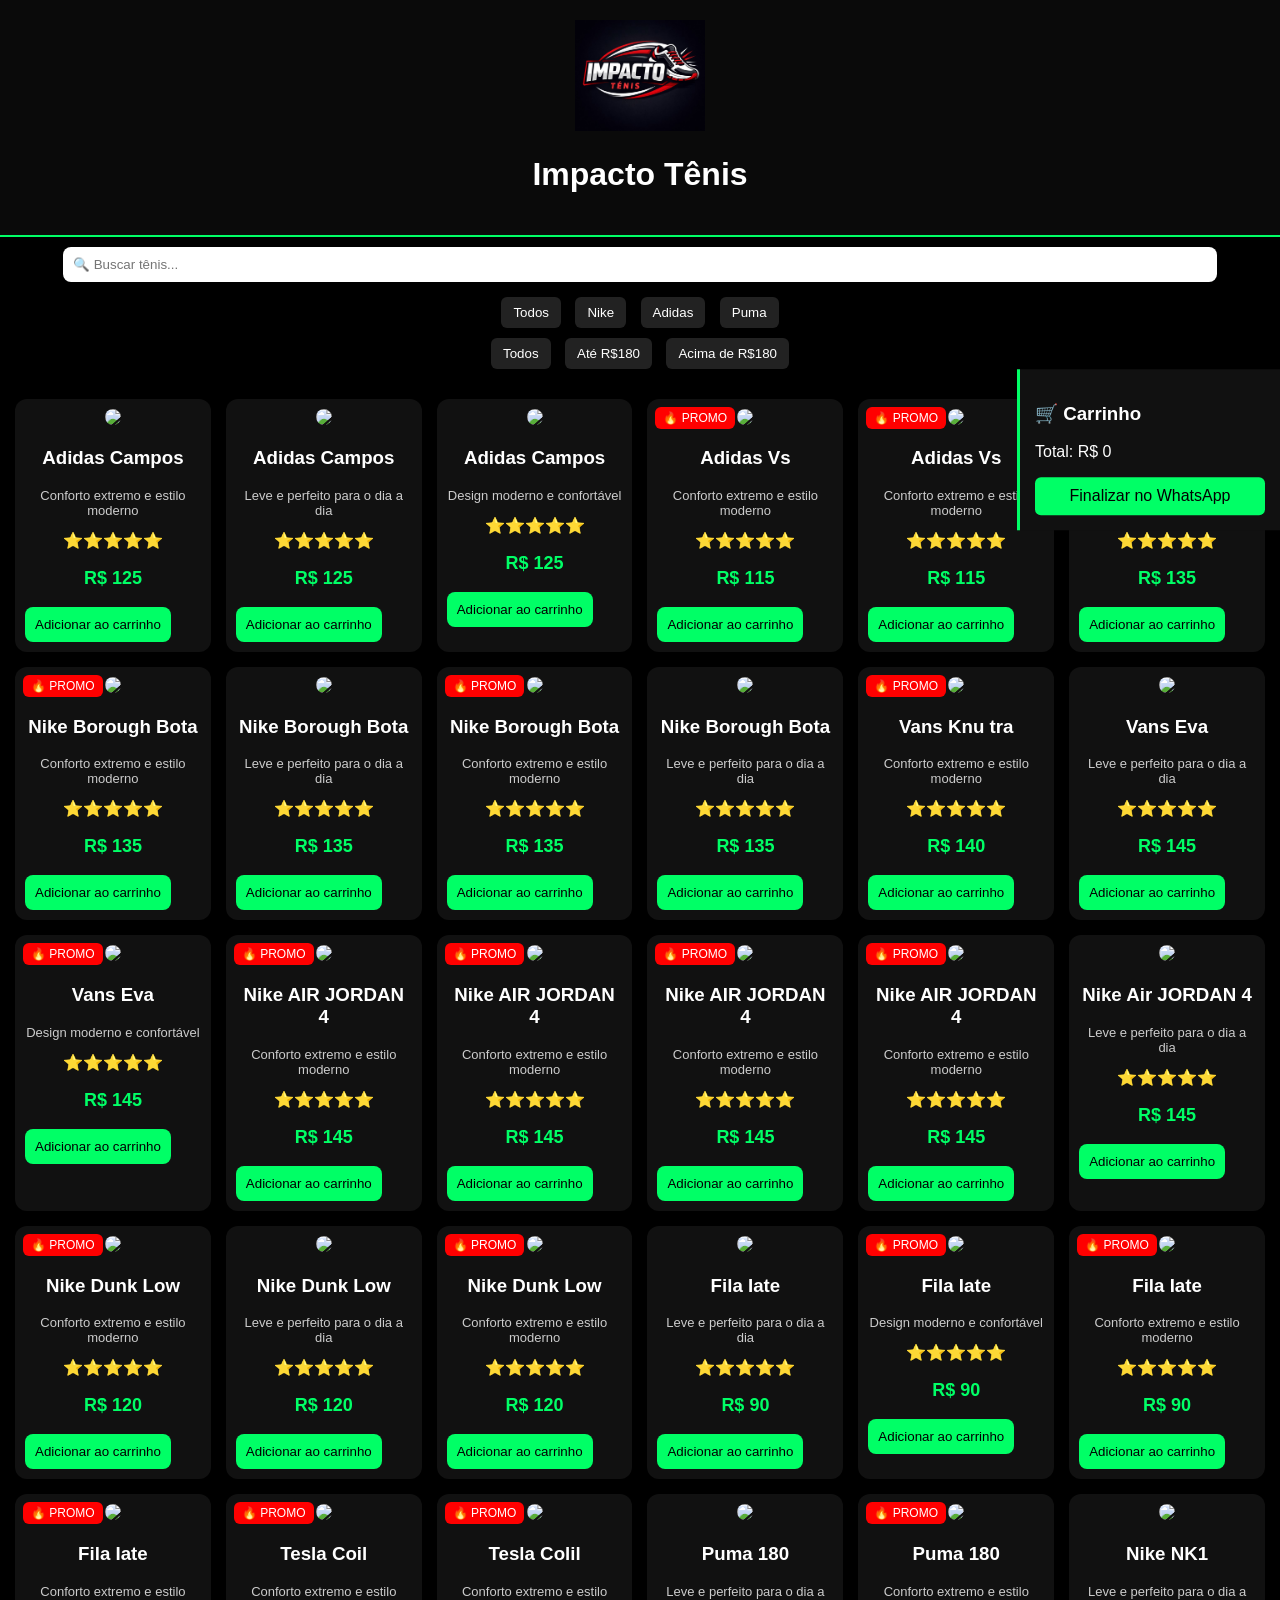
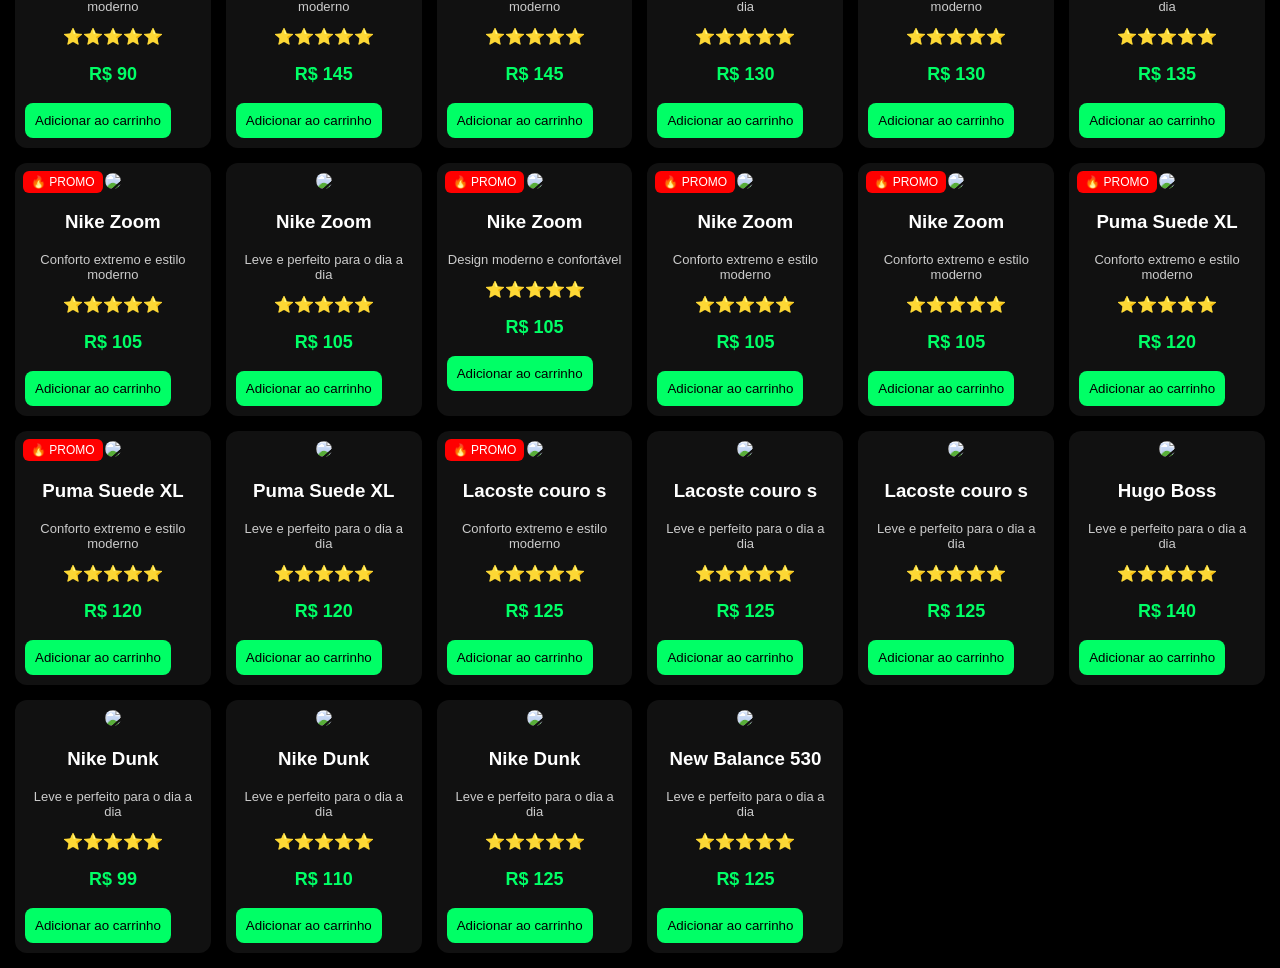
==== commit e032fa25: "Refactor HTML and JavaScript for shopping cart" ====
--- a/index.html
+++ b/index.html
@@ -6,6 +6,129 @@
 <title>Impacto Tênis</title>
 
 <style>
+
+body{
+margin:0;
+font-family:Arial;
+background:#000;
+color:white;
+}
+
+/* FUNDO */
+body::before{
+content:"";
+position:fixed;
+width:100%;
+height:100%;
+background:url("https://images.unsplash.com/photo-1542291026-7eec264c27ff") center/cover;
+opacity:0.07;
+z-index:-1;
+}
+
+/* HEADER */
+header{
+text-align:center;
+padding:20px;
+background:#0a0a0a;
+border-bottom:2px solid #00ff66;
+}
+
+.logo{
+width:130px;
+}
+
+/* FILTROS */
+.filtros{
+text-align:center;
+padding:10px;
+}
+
+.filtros input{
+width:90%;
+padding:10px;
+border-radius:8px;
+border:none;
+margin-bottom:10px;
+}
+
+.botoes button{
+margin:5px;
+padding:8px 12px;
+border:none;
+border-radius:6px;
+background:#222;
+color:white;
+cursor:pointer;
+}
+
+.botoes button.ativo{
+background:#00ff66;
+color:black;
+}
+
+/* GRID */
+.grid{
+display:grid;
+grid-template-columns:repeat(auto-fit,minmax(180px,1fr));
+gap:15px;
+padding:15px;
+}
+
+.card{
+background:#111;
+border-radius:12px;
+padding:10px;
+text-align:center;
+position:relative;
+transition:0.3s;
+}
+
+.card:hover{
+transform:scale(1.05);
+}
+
+.card img{
+width:100%;
+border-radius:10px;
+}
+
+.promo{
+position:absolute;
+top:8px;
+left:8px;
+background:red;
+padding:4px 8px;
+font-size:12px;
+border-radius:6px;
+}
+
+.desc{
+font-size:13px;
+color:#ccc;
+}
+
+.estrelas{
+color:gold;
+}
+
+.preco{
+color:#00ff66;
+font-weight:bold;
+font-size:18px;
+}
+
+.btn{
+display:block;
+margin-top:8px;
+padding:10px;
+background:#00ff66;
+color:black;
+border:none;
+border-radius:8px;
+cursor:pointer;
+}
+
+/* CARRINHO */
 .carrinho{
 position:fixed;
 top:50%;
@@ -13,12 +136,8 @@
 transform:translateY(-50%);
 background:#111;
 padding:15px;
-width:220px;
+width:230px;
 border-left:3px solid #00ff66;
-}
-
-.carrinho h3{
-margin-top:0;
 }
 
 .item{
@@ -45,203 +164,26 @@
 text-decoration:none;
 border-radius:6px;
 }
-⚙️ JAVASCRIPT (cola no final do <script>)
-let carrinho = [];
-
-function adicionar(nome, preco){
-carrinho.push({nome, preco});
-atualizarCarrinho();
-}
-
-function remover(index){
-carrinho.splice(index,1);
-atualizarCarrinho();
-}
-
-function atualizarCarrinho(){
-let itens = document.getElementById("itens");
-let total = 0;
-
-itens.innerHTML = "";
-
-carrinho.forEach((p,i)=>{
-total += p.preco;
-
-itens.innerHTML += `
-<div class="item">
-${p.nome} - R$ ${p.preco}
-<button onclick="remover(${i})">X</button>
-</div>
-`;
-});
-
-document.getElementById("total").innerText = total;
-
-let texto = carrinho.map(p=>p.nome).join(", ");
-document.getElementById("finalizar").href =
-`https://wa.me/5511979904099?text=Quero comprar: ${texto} - Total R$ ${total}`;
-}
-body{
-margin:0;
-font-family:Arial;
-color:white;
-background:#000;
-}
-
-/* FUNDO COM TENIS */
-body::before{
-content:"";
-position:fixed;
-width:100%;
-height:100%;
-background:url("https://images.unsplash.com/photo-1542291026-7eec264c27ff?auto=format&fit=crop&w=1000&q=60") center/cover;
-opacity:0.08;
-z-index:-1;
-}
-
-/* TOPO */
-header{
-text-align:center;
-padding:20px;
-background:#0a0a0a;
-border-bottom:2px solid #00ff66;
-}
-
-/* LOGO */
-.logo{
-width:140px;
-}
-
-/* INSTAGRAM */
-.insta{
-margin-top:10px;
-}
-
-.insta img{
-width:30px;
-}
-
-/* GRID */
-.grid{
-display:grid;
-grid-template-columns:repeat(auto-fit,minmax(180px,1fr));
-gap:15px;
-padding:15px;
-}
-
-/* CARD */
-.card{
-background:#111;
-border-radius:12px;
-padding:10px;
-text-align:center;
-transition:0.3s;
-position:relative;
-}
-
-.card:hover{
-transform:scale(1.05);
-}
-
-/* PROMO */
-.promo{
-position:absolute;
-top:8px;
-left:8px;
-background:red;
-padding:4px 8px;
-font-size:12px;
-border-radius:6px;
-}
-
-/* IMG */
-.card img{
-width:100%;
-border-radius:10px;
-}
-
-/* TEXTO */
-.desc{
-font-size:13px;
-color:#ccc;
-}
-
-.estrelas{
-color:gold;
-margin:5px 0;
-}
-
-.preco{
-font-size:18px;
-color:#00ff66;
-font-weight:bold;
-}
-
-/* BOTÃO */
-.btn{
-display:block;
-margin-top:8px;
-padding:10px;
-background:#00ff66;
-color:black;
-text-decoration:none;
-border-radius:8px;
-font-weight:bold;
-}
-
-/* WHATSAPP */
-.whats{
-position:fixed;
-bottom:15px;
-right:15px;
-background:#25D366;
-width:60px;
-height:60px;
-border-radius:50%;
-display:flex;
-align-items:center;
-justify-content:center;
-font-size:25px;
-text-decoration:none;
-}
 
 </style>
 </head>
-{
+
+<body>
 
 <header>
-
-<body>
-  <div class="bolinhas" id="bolinhas"></div>
-
-</div>
-<div class="mini-banner">
-  <div class="mini-slides">
-    <img src="https://encrypted-tbn0.gstatic.com/images?q=tbn:ANd9GcRzHFA0eIzZxKmhaFZwF5v8zHjQCPtJL89_1g&s">
-  </div>
-</div>
-
 <img src="logo.png" class="logo">
-
 <h1>Impacto Tênis</h1>
-
-<div class="insta">
-<a href="https://instagram.com/edcasaoficial" target="_blank">
-<img src="https://cdn-icons-png.flaticon.com/512/2111/2111463.png">
-</a>
-</div>
-
 </header>
 
 <div class="filtros">
 
-<input type="text" id="busca" placeholder="Buscar tênis...">
+<input type="text" id="busca" placeholder="🔍 Buscar tênis...">
 
 <div class="botoes">
-<button onclick="setMarca('todos')" id="btn-todos">Todos</button>
-<button onclick="setMarca('nike')" id="btn-nike">Nike</button>
-<button onclick="setMarca('adidas')" id="btn-adidas">Adidas</button>
-<button onclick="setMarca('puma')" id="btn-puma">Puma</button>
+<button onclick="setMarca('todos')">Todos</button>
+<button onclick="setMarca('nike')">Nike</button>
+<button onclick="setMarca('adidas')">Adidas</button>
+<button onclick="setMarca('puma')">Puma</button>
 </div>
 
 <div class="botoes">
@@ -254,477 +196,549 @@
 
 <div class="grid" id="produtos"></div>
 
-<a class="whats" href="https://wa.me/5511979904099" target="_blank">💬</a>
-
-<script>
-let marcaSelecionada = "todos";
-let precoSelecionado = "todos";
-
-/* BUSCA */
-document.getElementById("busca").addEventListener("keyup", aplicarFiltros);
-
-function setMarca(m){
-marcaSelecionada = m;
-destacarBotao(m);
-aplicarFiltros();
-}
-
-function setPreco(p){
-precoSelecionado = p;
-aplicarFiltros();
-}
-
-function destacarBotao(marca){
-document.querySelectorAll(".botoes button").forEach(btn=>{
-btn.classList.remove("ativo");
-});
-
-let btn = document.getElementById("btn-" + marca);
-if(btn) btn.classList.add("ativo");
-}
-
-function aplicarFiltros(){
-
-let valor = document.getElementById("busca").value.toLowerCase();
-
-let filtrado = lista.filter(p=>{
-
-let okNome = p.nome.toLowerCase().includes(valor);
-
-let okMarca = marcaSelecionada === "todos" || p.marca === marcaSelecionada;
-
-let okPreco =
-precoSelecionado === "todos" ||
-(precoSelecionado === "barato" && p.preco <= 180) ||
-(precoSelecionado === "caro" && p.preco > 180);
-
-return okNome && okMarca && okPreco;
-
-});
-
-mostrar(filtrado);
-}
-
-let lista = [
-
-
-{
-nome:"Adidas Campos",
-preco:125,
-desc:"Conforto extremo e estilo moderno",
-img:"https://m.media-amazon.com/images/I/715oX9kchsL._AC_SY675_.jpg",
-promo:false
-},
-
-{
-nome:"Adidas Campos",
-preco:125,
-desc:"Leve e perfeito para o dia a dia",
-img:"https://m.media-amazon.com/images/I/71+kPLaldgL._AC_SY675_.jpg",
-promo:false
-},
-
-{
-nome:"Adidas Campos",
-preco:125,
-desc:"Design moderno e confortável",
-img:"https://assets.adidas.com/images/h_2000,f_auto,q_auto,fl_lossy,c_fill,g_auto/e7307415d2334e418245296b19d2e899_9366/Tenis_Campus_00s_Cinza_JK3369_04_standard.jpg",
-promo:false
-},
-
-{
-nome:"Adidas Vs",
-preco:115,
-desc:"Conforto extremo e estilo moderno",
-img:"https://imgcentauro-a.akamaihd.net/660x660/98140451A9.jpg",
-promo:true
-},
-
-{
-nome:"Adidas Vs",
-preco:115,
-desc:"Conforto extremo e estilo moderno",
-img:"https://imgcentauro-a.akamaihd.net/660x660/98353662A10.jpg",
-promo:true
-},
-
-{
-nome:"Nike Borough Bota",
-preco:135,
-desc:"Conforto extremo e estilo moderno",
-img:"https://mundialcalcados.vtexassets.com/arquivos/ids/6292453-700-auto/foto1.jpg?v=638941969487370000",
-promo:true
-},
-
-{
-nome:"Nike Borough Bota",
-preco:135,
-desc:"Conforto extremo e estilo moderno",
-img:"https://images.tcdn.com.br/img/img_prod/1111144/tnis_nike_court_borough_mid_2_preto_rosa_feminino_1_20250909091300_f6b3898769b7.jpg",
-promo:true
-},
-
-{
-nome:"Nike Borough Bota",
-preco:135,
-desc:"Leve e perfeito para o dia a dia",
-img:"https://xcdn.next.co.uk/common/items/default/default/itemimages/3_4Ratio/product/lge/W30230s.jpg?im=Resize,width=750",
-promo:false
-},
-
-{
-nome:"Nike Borough Bota",
-preco:135,
-desc:"Conforto extremo e estilo moderno",
-img:"https://encrypted-tbn0.gstatic.com/images?q=tbn:ANd9GcTpYJlcql4www8LY9_Rf7dgnNKwVZjrSxvwCw&s",
-promo:true
-},
-
-{
-nome:"Nike Borough Bota",
-preco:135,
-desc:"Leve e perfeito para o dia a dia",
-img:"https://encrypted-tbn0.gstatic.com/images?q=tbn:ANd9GcTCCTlwX8BVEsIOaNgZorMmh3z2j5YBaZQspg&s",
-promo:false
-},
-
-{
-nome:"Vans Knu tra",
-preco:140,
-desc:"Conforto extremo e estilo moderno",
-img:"https://secure-static.vans.com.br/medias/sys_master/vans/vans/h2b/ha3/h00/h00/12859397177374/Midres-Vans-V1002002760001-02.jpg?w=1920&q=100",
-promo:true
-},
-
-{
-nome:"Vans Eva",
-preco:145,
-desc:"Leve e perfeito para o dia a dia",
-img:"https://secure-static.vans.com.br/medias/sys_master/vans/vans/h69/h39/h00/h00/12863785074718/Midres-Vans-V1003550650003-02.jpg?w=1920&q=100",
-promo:false
-},
-
-{
-nome:"Vans Eva",
-preco:145,
-desc:"Design moderno e confortável",
-img:"https://backwash.fbitsstatic.net/img/p/tenis-vans-ultrarange-neo-vr3-blue-96697/363157.jpg?w=800&h=800&v=no-change&qs=ignore",
-promo:true
-},
-
-{
-nome:"Nike AIR JORDAN 4",
-preco:145,
-desc:"Conforto extremo e estilo moderno",
-img:"https://guepardoshoes.com.br/wp-content/uploads/2023/09/WhatsApp-Image-2023-09-26-at-18.56.39.jpeg",
-promo:true
-},
-
-{
-nome:"Nike AIR JORDAN 4",
-preco:145,
-desc:"Conforto extremo e estilo moderno",
-img:"https://acdn-us.mitiendanube.com/stores/003/834/423/products/bredmaf1-1b0197b4332b2f779a17086312105318-480-0.webp",
-promo:true
-},
-
-{
-nome:"Nike AIR JORDAN 4",
-preco:145,
-desc:"Conforto extremo e estilo moderno",
-img:"https://guepardoshoes.com.br/wp-content/uploads/2023/11/WhatsApp-Image-2023-11-07-at-10.06.44.jpeg",
-promo:true
-},
-
-{
-nome:"Nike AIR JORDAN 4",
-preco:145,
-desc:"Conforto extremo e estilo moderno",
-img:"https://cdn.dooca.store/35121/products/f02b7028-20d2-48e0-97b8-6c28a09069ef_1600x1600+fill_ffffff.jpeg?v=1707836722",
-promo:true
-},
-
-{
-nome:"Nike Air JORDAN 4",
-preco:145,
-desc:"Leve e perfeito para o dia a dia",
-img:"https://i.ebayimg.com/images/g/cmMAAeSwJwJpSjn4/s-l1600.webp",
-promo:false
-},
-
-{
-nome:"Nike Dunk Low",
-preco:120,
-desc:"Conforto extremo e estilo moderno",
-img:"https://imgnike-a.akamaihd.net/1920x1920/09351355A2.jpg",
-promo:true
-},
-
-{
-nome:"Nike Dunk Low",
-preco:120,
-desc:"Leve e perfeito para o dia a dia",
-img:"https://acdn-us.mitiendanube.com/stores/001/207/484/products/img_1988-4db1c2a5419c2e533f17628671883016-1024-1024.webp",
-promo:false
-},
-
-{
-nome:"Nike Dunk Low",
-preco:120,
-desc:"Conforto extremo e estilo moderno",
-img:"https://s.triboskateshop.com.br/product/2024/08/dunk-1.jpg",
-promo:true
-},
-
-{
-nome:"Fila Iate",
-preco:90,
-desc:"Leve e perfeito para o dia a dia",
-img:"https://supliutech.nyc3.cdn.digitaloceanspaces.com/catalogoapp-aws/2023-02-14/e08ff834-9e6f-4122-8132-718a1b559993.jpeg",
-promo:false
-},
-
-{
-nome:"Fila Iate",
-preco:90,
-desc:"Design moderno e confortável",
-img:"https://supliutech.nyc3.cdn.digitaloceanspaces.com/products2/1823924e-234e-4781-9eed-9e7539ba5025.jpeg",
-promo:true
-},
-
-{
-nome:"Fila Iate",
-preco:90,
-desc:"Conforto extremo e estilo moderno",
-img:"https://supliutech.nyc3.cdn.digitaloceanspaces.com/catalogoapp-aws/2023-11-25/c5a1e677-6cf5-4724-9afd-d07b6b01730f.jpeg",
-promo:true
-},
-
-{
-nome:"Fila Iate",
-preco:90,
-desc:"Conforto extremo e estilo moderno",
-img:"https://supliutech.nyc3.cdn.digitaloceanspaces.com/catalogoapp-aws/2023-11-25/51cf86a2-adaf-4a93-b73f-77856971c770.jpeg",
-promo:true
-},
-
-{
-nome:"Tesla Coil",
-preco:145,
-desc:"Conforto extremo e estilo moderno",
-img:"https://down-br.img.susercontent.com/file/br-11134207-7r98o-lwdh8ulfy2z645@resize_w450_nl.webp",
-promo:true
-},
-
-{
-nome:"Tesla Colil",
-preco:145,
-desc:"Conforto extremo e estilo moderno",
-img:"https://down-br.img.susercontent.com/file/br-11134207-81ztc-mjer2eohkgzn27@resize_w450_nl.webp",
-promo:true
-},
-
-{
-nome:"Puma 180",
-preco:130,
-desc:"Leve e perfeito para o dia a dia",
-img:"https://dcdn-us.mitiendanube.com/stores/004/591/346/products/afa8c624-e284-4cd8-abba-36cb2f103590-ee3aad020a2930869317603629740968-1024-1024.webp",
-promo:false
-},
-
-{
-nome:"Puma 180",
-preco:130,
-desc:"Conforto extremo e estilo moderno",
-img:"https://dcdn-us.mitiendanube.com/stores/006/145/807/products/whatsapp-image-2025-05-14-at-18-24-03-edbf49b2f3bc88ca9a17482087141258-1024-1024.webp",
-promo:true
-},
-
-{
-nome:"Nike NK1",
-preco:135,
-desc:"Leve e perfeito para o dia a dia",
-img:"https://catalogobigmonstro.com.br/cdn/shop/files/nk1ptobco3_600x.jpg?v=1767709",
-promo:false
-},
-
-{
-nome:"Nike Zoom",
-preco:105,
-desc:"Conforto extremo e estilo moderno",
-img:"https://photos.enjoei.com.br/tenis-nike-zoom-leve-macio-bom-para-caminha-masculino-e-feminino-casual-77080458/800x800/czM6Ly9waG90b3MuZW5qb2VpLmNvbS5ici9wcm9kdWN0cy8yOTM3NTcwNC9iZWY5ZmFkZTk3YWQ0MTJjNzAxOGQ2YmRlOTNiOGY3MS5qcGc",
-promo:true
-},
-
-{
-nome:"Nike Zoom",
-preco:105,
-desc:"Leve e perfeito para o dia a dia",
-img:"https://acdn-us.mitiendanube.com/stores/002/452/272/products/36209acd-eb29-4a50-82f1-013b4497e13b-8f5d4dbe3c40e32d4716975173872985-480-0.webp",
-promo:false
-},
-
-{
-nome:"Nike Zoom",
-preco:105,
-desc:"Design moderno e confortável",
-img:"https://www-static.leveshoes.com.br/wp-content/uploads/2022/12/WhatsApp-Image-2022-12-01-at-18.30.04.jpeg?media=1761418213",
-promo:true
-},
-
-{
-nome:"Nike Zoom",
-preco:105,
-desc:"Conforto extremo e estilo moderno",
-img:"https://www-static.leveshoes.com.br/wp-content/uploads/2022/12/WhatsApp-Image-2022-12-01-at-18.21.51.jpeg?media=1761418213",
-promo:true
-},
-
-{
-nome:"Nike Zoom",
-preco:105,
-desc:"Conforto extremo e estilo moderno",
-img:"https://www-static.leveshoes.com.br/wp-content/uploads/2022/12/WhatsApp-Image-2022-12-01-at-18.21.51-1.jpeg?media=1761418213",
-promo:true
-},
-
-{
-nome:"Puma Suede XL",
-preco:120,
-desc:"Conforto extremo e estilo moderno",
-img:"https://http2.mlstatic.com/D_NQ_NP_2X_953679-MLB108494937070_032026-F.webp",
-promo:true
-},
-
-{
-nome:"Puma Suede XL",
-preco:120,
-desc:"Conforto extremo e estilo moderno",
-img:"https://dcdn-us.mitiendanube.com/stores/006/544/047/products/56-2763a9a25b363cbe4817732653859677-1024-1024.webp",
-promo:true
-},
-
-{
-nome:"Puma Suede XL",
-preco:120,
-desc:"Leve e perfeito para o dia a dia",
-img:"https://fontedostenis.com.br/cdn/shop/files/rn-image_picker_lib_temp_90d96c86-2541-4e98-9b7c-e7d956a3e84b.jpg?v=1764262277&width=1100",
-promo:false
-},
-
-{
-nome:"Lacoste couro s",
-preco:125,
-desc:"Conforto extremo e estilo moderno",
-img:"https://www-static.leveshoes.com.br/wp-content/uploads/2022/10/lacoste-marrom-cafe.jpeg?media=1761418213",
-promo:true
-},
-
-{
-nome:"Lacoste couro s",
-preco:125,
-desc:"Leve e perfeito para o dia a dia",
-img:"https://acdn-us.mitiendanube.com/stores/004/423/781/products/27779c20-5584-4d2c-a325-941f83f1f2a0-b26f1ccd2f1ab6bc5d17215897581361-1024-1024.webp",
-promo:false
-},
-
-{
-nome:"Lacoste couro s",
-preco:125,
-desc:"Leve e perfeito para o dia a dia",
-img:"https://www-static.leveshoes.com.br/wp-content/uploads/2022/07/IMG_20220728_213425-568x738.jpg?media=1761418213",
-promo:false
-},
-
-{
-nome:"Hugo Boss",
-preco:140,
-desc:"Leve e perfeito para o dia a dia",
-img:"https://acdn-us.mitiendanube.com/stores/002/452/272/products/imagem-do-whatsapp-de-2025-10-28-as-16-31-53_4e37e2ef-e8d5fd68ca56e2092517652403917645-1024-1024.webp",
-promo:false
-},
-
-{
-nome:"Nike Dunk",
-preco:99,
-desc:"Leve e perfeito para o dia a dia",
-img:"https://acdn-us.mitiendanube.com/stores/003/042/901/products/bf96a330-49b5-48fa-8284-78f0ae4f138d-cb4466f3d5fa83eba817436824628665-1024-1024.webp",
-promo:false
-},
-
-
-{
-nome:"Nike Dunk",
-preco:110,
-desc:"Leve e perfeito para o dia a dia",
-img:"https://dcdn-us.mitiendanube.com/stores/003/887/471/products/1-c2261912faf6d30d6317340219832832-640-0.webp",
-promo:false
-},
-
-
-{
-nome:"Nike Dunk",
-preco:125,
-desc:"Leve e perfeito para o dia a dia",
-img:"https://acdn-us.mitiendanube.com/stores/860/375/products/img_63211-2849fe392eeefae4cf16833856716152-1024-1024.webp",
-promo:false
-},
-
-
-{
-nome:"New Balance 530",
-preco:125,
-desc:"Leve e perfeito para o dia a dia",
-img:"https://lojavirus.fbitsstatic.net/img/p/tenis-new-balance-530-branco-prata-marinho-mr530sg-76716/326766-2.jpg?w=1200&h=1200&v=202506031523",
-promo:false
-},
-
-];
-
-
-let container = document.getElementById("produtos");
-
-function mostrar(){
-container.innerHTML="";
-
-lista.forEach(p=>{
-container.innerHTML+=`
-<div class="card">
-
-${p.promo ? '<div class="promo">PROMO</div>' : ''}
-
-<img src="${p.img}">
-
-<h3>${p.nome}</h3>
-
-<p class="desc">${p.desc}</p>
-
-<div class="estrelas">⭐⭐⭐⭐⭐</div>
-
-<p class="preco">R$ ${p.preco}</p>
-
-<button class="btn" onclick="adicionar('${p.nome}', ${p.preco})">
-Adicionar ao carrinho
-</button>
-
-</a>
-
-</div>`;
-});
-}
-
-mostrar();
-
-
-</script>
-
-<div class="carrinho" id="carrinho">
+<div class="carrinho">
 <h3>🛒 Carrinho</h3>
 <div id="itens"></div>
 <p>Total: R$ <span id="total">0</span></p>
 <a id="finalizar" target="_blank">Finalizar no WhatsApp</a>
 </div>
 
-<script src="script.js"></script>
+<script>
+
+let carrinho = [];
+let marcaSelecionada = "todos";
+let precoSelecionado = "todos";
+
+/* LISTA PRODUTOS */
+let lista = [
+{
+nome:"Adidas Campos",
+preco:125,
+marca:"adidas",
+desc:"Conforto extremo e estilo moderno",
+img:"https://m.media-amazon.com/images/I/715oX9kchsL._AC_SY675_.jpg",
+promo:false
+},
+
+{
+nome:"Adidas Campos",
+preco:125,
+marca:"adidas",
+desc:"Leve e perfeito para o dia a dia",
+img:"https://m.media-amazon.com/images/I/71+kPLaldgL._AC_SY675_.jpg",
+promo:false
+},
+
+{
+nome:"Adidas Campos",
+preco:125,
+marca:"adidas",
+desc:"Design moderno e confortável",
+img:"https://assets.adidas.com/images/h_2000,f_auto,q_auto,fl_lossy,c_fill,g_auto/e7307415d2334e418245296b19d2e899_9366/Tenis_Campus_00s_Cinza_JK3369_04_standard.jpg",
+promo:false
+},
+
+{
+nome:"Adidas Vs",
+preco:115,
+marca:"adidas",
+desc:"Conforto extremo e estilo moderno",
+img:"https://imgcentauro-a.akamaihd.net/660x660/98140451A9.jpg",
+promo:true
+},
+
+{
+nome:"Adidas Vs",
+preco:115,
+marca:"adidas",
+desc:"Conforto extremo e estilo moderno",
+img:"https://imgcentauro-a.akamaihd.net/660x660/98353662A10.jpg",
+promo:true
+},
+
+{
+nome:"Nike Borough Bota",
+preco:135,
+marca:"nike",
+desc:"Conforto extremo e estilo moderno",
+img:"https://mundialcalcados.vtexassets.com/arquivos/ids/6292453-700-auto/foto1.jpg?v=638941969487370000",
+promo:true
+},
+
+{
+nome:"Nike Borough Bota",
+preco:135,
+marca:"nike",
+desc:"Conforto extremo e estilo moderno",
+img:"https://images.tcdn.com.br/img/img_prod/1111144/tnis_nike_court_borough_mid_2_preto_rosa_feminino_1_20250909091300_f6b3898769b7.jpg",
+promo:true
+},
+
+{
+nome:"Nike Borough Bota",
+preco:135,
+marca:"nike",
+desc:"Leve e perfeito para o dia a dia",
+img:"https://xcdn.next.co.uk/common/items/default/default/itemimages/3_4Ratio/product/lge/W30230s.jpg?im=Resize,width=750",
+promo:false
+},
+
+{
+nome:"Nike Borough Bota",
+preco:135,
+marca:"nike",
+desc:"Conforto extremo e estilo moderno",
+img:"https://encrypted-tbn0.gstatic.com/images?q=tbn:ANd9GcTpYJlcql4www8LY9_Rf7dgnNKwVZjrSxvwCw&s",
+promo:true
+},
+
+{
+nome:"Nike Borough Bota",
+preco:135,
+marca:"nike",
+desc:"Leve e perfeito para o dia a dia",
+img:"https://encrypted-tbn0.gstatic.com/images?q=tbn:ANd9GcTCCTlwX8BVEsIOaNgZorMmh3z2j5YBaZQspg&s",
+promo:false
+},
+
+{
+nome:"Vans Knu tra",
+preco:140,
+marca:"vans",
+desc:"Conforto extremo e estilo moderno",
+img:"https://secure-static.vans.com.br/medias/sys_master/vans/vans/h2b/ha3/h00/h00/12859397177374/Midres-Vans-V1002002760001-02.jpg?w=1920&q=100",
+promo:true
+},
+
+{
+nome:"Vans Eva",
+preco:145,
+marca:"vans",
+desc:"Leve e perfeito para o dia a dia",
+img:"https://secure-static.vans.com.br/medias/sys_master/vans/vans/h69/h39/h00/h00/12863785074718/Midres-Vans-V1003550650003-02.jpg?w=1920&q=100",
+promo:false
+},
+
+{
+nome:"Vans Eva",
+preco:145,
+marca:"vans",
+desc:"Design moderno e confortável",
+img:"https://backwash.fbitsstatic.net/img/p/tenis-vans-ultrarange-neo-vr3-blue-96697/363157.jpg?w=800&h=800&v=no-change&qs=ignore",
+promo:true
+},
+
+{
+nome:"Nike AIR JORDAN 4",
+preco:145,
+marca:"nike",
+desc:"Conforto extremo e estilo moderno",
+img:"https://guepardoshoes.com.br/wp-content/uploads/2023/09/WhatsApp-Image-2023-09-26-at-18.56.39.jpeg",
+promo:true
+},
+
+{
+nome:"Nike AIR JORDAN 4",
+preco:145,
+marca:"nike",
+desc:"Conforto extremo e estilo moderno",
+img:"https://acdn-us.mitiendanube.com/stores/003/834/423/products/bredmaf1-1b0197b4332b2f779a17086312105318-480-0.webp",
+promo:true
+},
+
+{
+nome:"Nike AIR JORDAN 4",
+preco:145,
+marca:"nike",
+desc:"Conforto extremo e estilo moderno",
+img:"https://guepardoshoes.com.br/wp-content/uploads/2023/11/WhatsApp-Image-2023-11-07-at-10.06.44.jpeg",
+promo:true
+},
+
+{
+nome:"Nike AIR JORDAN 4",
+preco:145,
+marca:"nike",
+desc:"Conforto extremo e estilo moderno",
+img:"https://cdn.dooca.store/35121/products/f02b7028-20d2-48e0-97b8-6c28a09069ef_1600x1600+fill_ffffff.jpeg?v=1707836722",
+promo:true
+},
+
+{
+nome:"Nike Air JORDAN 4",
+preco:145,
+marca:"nike",
+desc:"Leve e perfeito para o dia a dia",
+img:"https://i.ebayimg.com/images/g/cmMAAeSwJwJpSjn4/s-l1600.webp",
+promo:false
+},
+
+{
+nome:"Nike Dunk Low",
+preco:120,
+marca:"nike",
+desc:"Conforto extremo e estilo moderno",
+img:"https://imgnike-a.akamaihd.net/1920x1920/09351355A2.jpg",
+promo:true
+},
+
+{
+nome:"Nike Dunk Low",
+preco:120,
+marca:"nike",
+desc:"Leve e perfeito para o dia a dia",
+img:"https://acdn-us.mitiendanube.com/stores/001/207/484/products/img_1988-4db1c2a5419c2e533f17628671883016-1024-1024.webp",
+promo:false
+},
+
+{
+nome:"Nike Dunk Low",
+preco:120,
+marca:"nike",
+desc:"Conforto extremo e estilo moderno",
+img:"https://s.triboskateshop.com.br/product/2024/08/dunk-1.jpg",
+promo:true
+},
+
+{
+nome:"Fila Iate",
+preco:90,
+marca:"fila",
+desc:"Leve e perfeito para o dia a dia",
+img:"https://supliutech.nyc3.cdn.digitaloceanspaces.com/catalogoapp-aws/2023-02-14/e08ff834-9e6f-4122-8132-718a1b559993.jpeg",
+promo:false
+},
+
+{
+nome:"Fila Iate",
+preco:90,
+marca:"fila",
+desc:"Design moderno e confortável",
+img:"https://supliutech.nyc3.cdn.digitaloceanspaces.com/products2/1823924e-234e-4781-9eed-9e7539ba5025.jpeg",
+promo:true
+},
+
+{
+nome:"Fila Iate",
+preco:90,
+marca:"fila",
+desc:"Conforto extremo e estilo moderno",
+img:"https://supliutech.nyc3.cdn.digitaloceanspaces.com/catalogoapp-aws/2023-11-25/c5a1e677-6cf5-4724-9afd-d07b6b01730f.jpeg",
+promo:true
+},
+
+{
+nome:"Fila Iate",
+preco:90,
+marca:"fila",
+desc:"Conforto extremo e estilo moderno",
+img:"https://supliutech.nyc3.cdn.digitaloceanspaces.com/catalogoapp-aws/2023-11-25/51cf86a2-adaf-4a93-b73f-77856971c770.jpeg",
+promo:true
+},
+
+{
+nome:"Tesla Coil",
+preco:145,
+marca:"tesla",
+desc:"Conforto extremo e estilo moderno",
+img:"https://down-br.img.susercontent.com/file/br-11134207-7r98o-lwdh8ulfy2z645@resize_w450_nl.webp",
+promo:true
+},
+
+{
+nome:"Tesla Colil",
+preco:145,
+marca:"tesla",
+desc:"Conforto extremo e estilo moderno",
+img:"https://down-br.img.susercontent.com/file/br-11134207-81ztc-mjer2eohkgzn27@resize_w450_nl.webp",
+promo:true
+},
+
+{
+nome:"Puma 180",
+preco:130,
+marca:"puma",
+desc:"Leve e perfeito para o dia a dia",
+img:"https://dcdn-us.mitiendanube.com/stores/004/591/346/products/afa8c624-e284-4cd8-abba-36cb2f103590-ee3aad020a2930869317603629740968-1024-1024.webp",
+promo:false
+},
+
+{
+nome:"Puma 180",
+preco:130,
+marca:"puma",
+desc:"Conforto extremo e estilo moderno",
+img:"https://dcdn-us.mitiendanube.com/stores/006/145/807/products/whatsapp-image-2025-05-14-at-18-24-03-edbf49b2f3bc88ca9a17482087141258-1024-1024.webp",
+promo:true
+},
+
+{
+nome:"Nike NK1",
+preco:135,
+marca:"nike",
+desc:"Leve e perfeito para o dia a dia",
+img:"https://catalogobigmonstro.com.br/cdn/shop/files/nk1ptobco3_600x.jpg?v=1767709",
+promo:false
+},
+
+{
+nome:"Nike Zoom",
+preco:105,
+marca:"nike",
+desc:"Conforto extremo e estilo moderno",
+img:"https://photos.enjoei.com.br/tenis-nike-zoom-leve-macio-bom-para-caminha-masculino-e-feminino-casual-77080458/800x800/czM6Ly9waG90b3MuZW5qb2VpLmNvbS5ici9wcm9kdWN0cy8yOTM3NTcwNC9iZWY5ZmFkZTk3YWQ0MTJjNzAxOGQ2YmRlOTNiOGY3MS5qcGc",
+promo:true
+},
+
+{
+nome:"Nike Zoom",
+preco:105,
+marca:"nike",
+desc:"Leve e perfeito para o dia a dia",
+img:"https://acdn-us.mitiendanube.com/stores/002/452/272/products/36209acd-eb29-4a50-82f1-013b4497e13b-8f5d4dbe3c40e32d4716975173872985-480-0.webp",
+promo:false
+},
+
+{
+nome:"Nike Zoom",
+preco:105,
+marca:"nike",
+desc:"Design moderno e confortável",
+img:"https://www-static.leveshoes.com.br/wp-content/uploads/2022/12/WhatsApp-Image-2022-12-01-at-18.30.04.jpeg?media=1761418213",
+promo:true
+},
+
+{
+nome:"Nike Zoom",
+preco:105,
+marca:"nike",
+desc:"Conforto extremo e estilo moderno",
+img:"https://www-static.leveshoes.com.br/wp-content/uploads/2022/12/WhatsApp-Image-2022-12-01-at-18.21.51.jpeg?media=1761418213",
+promo:true
+},
+
+{
+nome:"Nike Zoom",
+preco:105,
+marca:"nike",
+desc:"Conforto extremo e estilo moderno",
+img:"https://www-static.leveshoes.com.br/wp-content/uploads/2022/12/WhatsApp-Image-2022-12-01-at-18.21.51-1.jpeg?media=1761418213",
+promo:true
+},
+
+{
+nome:"Puma Suede XL",
+preco:120,
+marca:"puma",
+desc:"Conforto extremo e estilo moderno",
+img:"https://http2.mlstatic.com/D_NQ_NP_2X_953679-MLB108494937070_032026-F.webp",
+promo:true
+},
+
+{
+nome:"Puma Suede XL",
+preco:120,
+marca:"puma",
+desc:"Conforto extremo e estilo moderno",
+img:"https://dcdn-us.mitiendanube.com/stores/006/544/047/products/56-2763a9a25b363cbe4817732653859677-1024-1024.webp",
+promo:true
+},
+
+{
+nome:"Puma Suede XL",
+preco:120,
+marca:"puma",
+desc:"Leve e perfeito para o dia a dia",
+img:"https://fontedostenis.com.br/cdn/shop/files/rn-image_picker_lib_temp_90d96c86-2541-4e98-9b7c-e7d956a3e84b.jpg?v=1764262277&width=1100",
+promo:false
+},
+
+{
+nome:"Lacoste couro s",
+preco:125,
+marca:"lacoste",
+desc:"Conforto extremo e estilo moderno",
+img:"https://www-static.leveshoes.com.br/wp-content/uploads/2022/10/lacoste-marrom-cafe.jpeg?media=1761418213",
+promo:true
+},
+
+{
+nome:"Lacoste couro s",
+preco:125,
+marca:"lacoste",
+desc:"Leve e perfeito para o dia a dia",
+img:"https://acdn-us.mitiendanube.com/stores/004/423/781/products/27779c20-5584-4d2c-a325-941f83f1f2a0-b26f1ccd2f1ab6bc5d17215897581361-1024-1024.webp",
+promo:false
+},
+
+{
+nome:"Lacoste couro s",
+preco:125,
+marca:"lacoste",
+desc:"Leve e perfeito para o dia a dia",
+img:"https://www-static.leveshoes.com.br/wp-content/uploads/2022/07/IMG_20220728_213425-568x738.jpg?media=1761418213",
+promo:false
+},
+
+{
+nome:"Hugo Boss",
+preco:140,
+marca:"hugo boss",
+desc:"Leve e perfeito para o dia a dia",
+img:"https://acdn-us.mitiendanube.com/stores/002/452/272/products/imagem-do-whatsapp-de-2025-10-28-as-16-31-53_4e37e2ef-e8d5fd68ca56e2092517652403917645-1024-1024.webp",
+promo:false
+},
+
+{
+nome:"Nike Dunk",
+preco:99,
+marca:"nike",
+desc:"Leve e perfeito para o dia a dia",
+img:"https://acdn-us.mitiendanube.com/stores/003/042/901/products/bf96a330-49b5-48fa-8284-78f0ae4f138d-cb4466f3d5fa83eba817436824628665-1024-1024.webp",
+promo:false
+},
+
+
+{
+nome:"Nike Dunk",
+preco:110,
+marca:"nike",
+desc:"Leve e perfeito para o dia a dia",
+img:"https://dcdn-us.mitiendanube.com/stores/003/887/471/products/1-c2261912faf6d30d6317340219832832-640-0.webp",
+promo:false
+},
+
+
+{
+nome:"Nike Dunk",
+preco:125,
+marca:"nike",
+desc:"Leve e perfeito para o dia a dia",
+img:"https://acdn-us.mitiendanube.com/stores/860/375/products/img_63211-2849fe392eeefae4cf16833856716152-1024-1024.webp",
+promo:false
+},
+
+
+{
+nome:"New Balance 530",
+preco:125,
+marca:"nike",
+desc:"Leve e perfeito para o dia a dia",
+img:"https://lojavirus.fbitsstatic.net/img/p/tenis-new-balance-530-branco-prata-marinho-mr530sg-76716/326766-2.jpg?w=1200&h=1200&v=202506031523",
+promo:false
+},
+
+];
+
+
+let container = document.getElementById("produtos");
+
+/* MOSTRAR */
+function mostrar(produtos){
+container.innerHTML="";
+
+produtos.forEach(p=>{
+container.innerHTML += `
+<div class="card">
+
+${p.promo ? '<div class="promo">🔥 PROMO</div>' : ''}
+
+<img src="${p.img}">
+
+<h3>${p.nome}</h3>
+
+<p class="desc">${p.desc}</p>
+
+<div class="estrelas">⭐⭐⭐⭐⭐</div>
+
+<p class="preco">R$ ${p.preco}</p>
+
+<button class="btn" onclick="adicionar('${p.nome}', ${p.preco})">
+Adicionar ao carrinho
+</button>
+
+</div>`;
+});
+}
+
+/* CARRINHO */
+function adicionar(nome, preco){
+carrinho.push({nome, preco});
+atualizarCarrinho();
+}
+
+function remover(i){
+carrinho.splice(i,1);
+atualizarCarrinho();
+}
+
+function atualizarCarrinho(){
+let itens = document.getElementById("itens");
+let total = 0;
+
+itens.innerHTML="";
+
+carrinho.forEach((p,i)=>{
+total += p.preco;
+
+itens.innerHTML += `
+<div class="item">
+${p.nome} - R$ ${p.preco}
+<button onclick="remover(${i})">X</button>
+</div>`;
+});
+
+document.getElementById("total").innerText = total;
+
+let texto = "Olá, quero comprar:%0A";
+
+carrinho.forEach(p=>{
+texto += `- ${p.nome} (R$ ${p.preco})%0A`;
+});
+
+texto += `%0ATotal: R$ ${total}`;
+
+document.getElementById("finalizar").href =
+`https://wa.me/5511979904099?text=${texto}`;
+}
+
+/* FILTROS */
+document.getElementById("busca").addEventListener("keyup", aplicarFiltros);
+
+function setMarca(m){
+marcaSelecionada = m;
+aplicarFiltros();
+}
+
+function setPreco(p){
+precoSelecionado = p;
+aplicarFiltros();
+}
+
+function aplicarFiltros(){
+
+let valor = document.getElementById("busca").value.toLowerCase();
+
+let filtrado = lista.filter(p=>{
+
+let okNome = p.nome.toLowerCase().includes(valor);
+let okMarca = marcaSelecionada === "todos" || p.marca === marcaSelecionada;
+let okPreco =
+precoSelecionado === "todos" ||
+(precoSelecionado === "barato" && p.preco <= 90) ||
+(precoSelecionado === "caro" && p.preco > 150);
+
+return okNome && okMarca && okPreco;
+
+});
+
+mostrar(filtrado);
+}
+
+/* INICIAR */
+mostrar(lista);
+
+</script>
+
 </body>
-</html
+</html>
